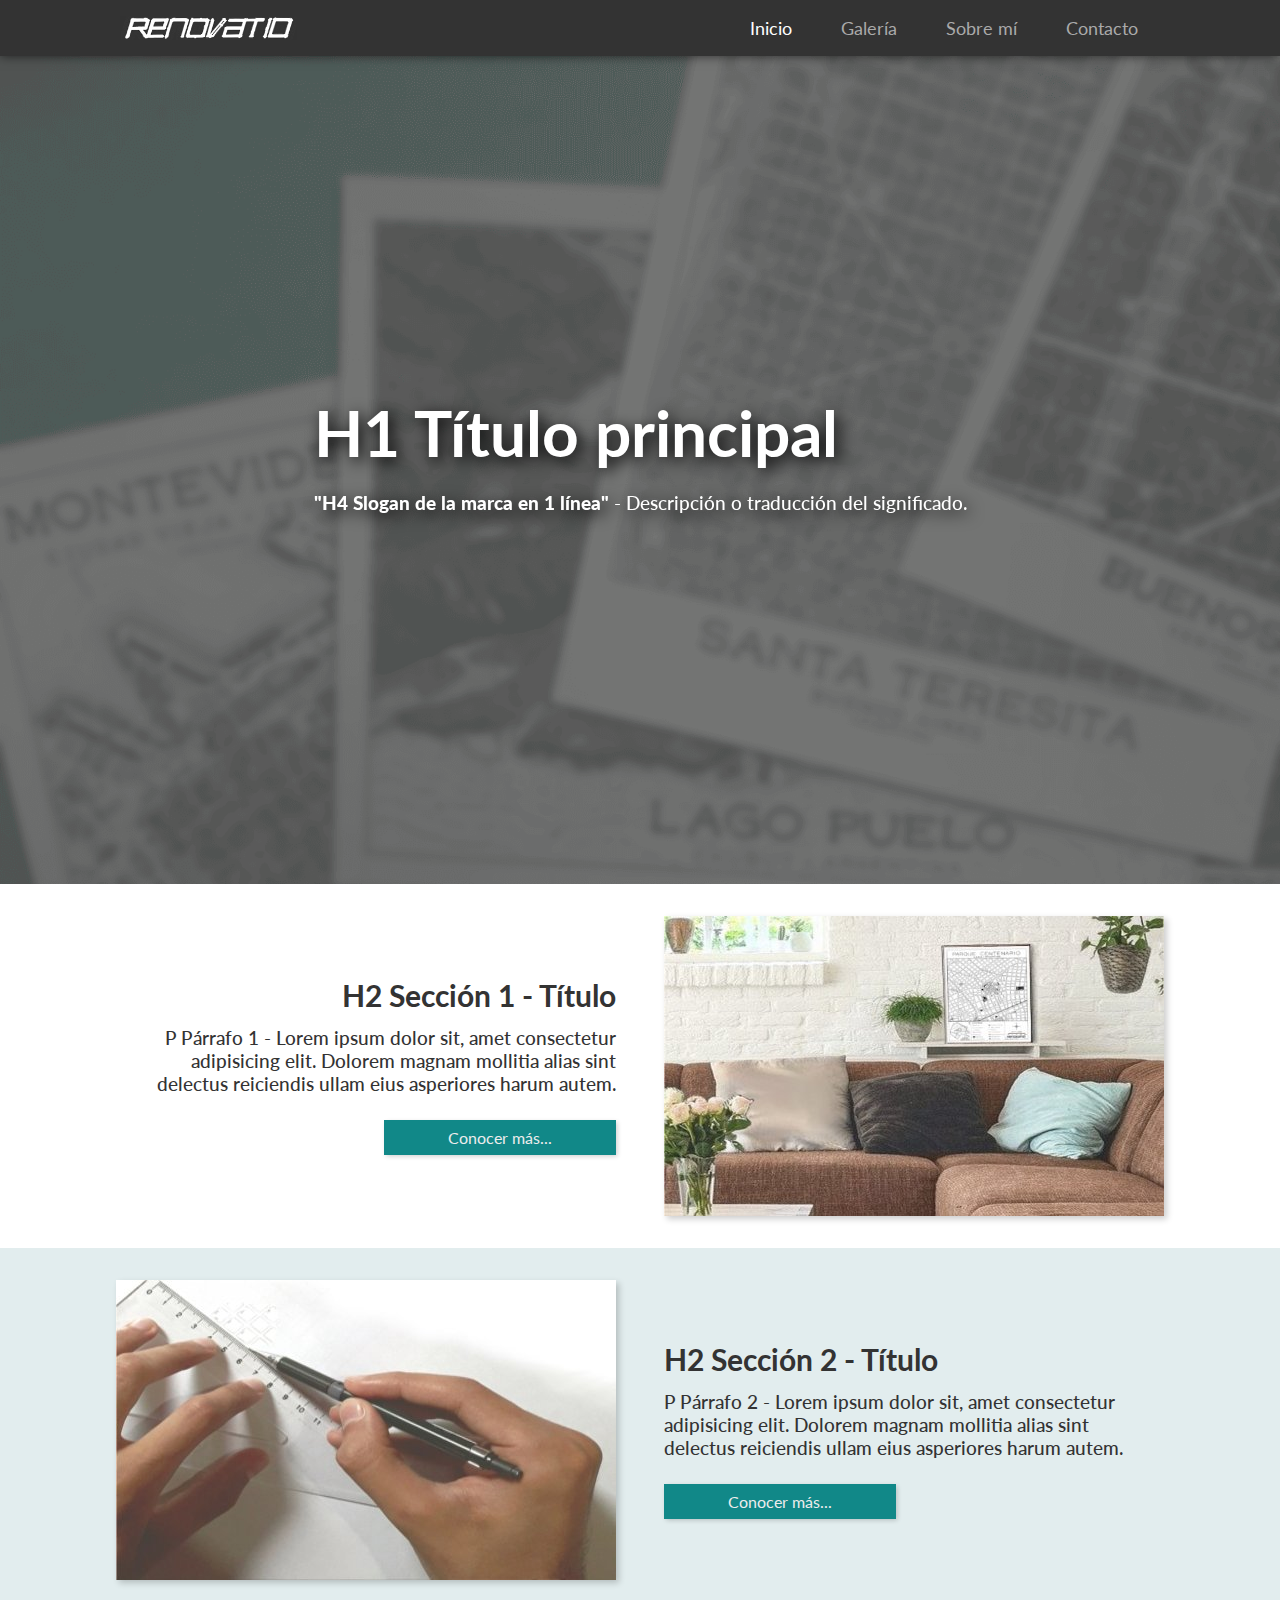
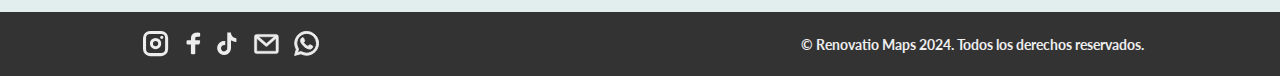
==== index.html @ f1ac5a7f "Primer Commit RMpas." ====
<!DOCTYPE html>
<html lang="es">
<head>
	<title>Renovatio | Mapas y Planos</title>
	<meta charset="UTF-8">
    <meta name="viewport" cent="width=device-width, initial-scale=1.0">
	<meta name="robots" cent="index">
	<meta name="robots" cent="follow">
	<link rel="canonical" href="https://www.renovatiomaps.com/">
	<link rel="preconnect" href="https://fonts.googleapis.com">
	<link rel="preconnect" href="https://fonts.gstatic.com" crossorigin>
	<link rel="icon" type="image/png" href="media/r_favicon.png">
	<link href="https://fonts.googleapis.com/css2?family=Lato:ital,wght@0,100;0,300;0,400;0,700;0,900;1,100;1,300;1,400;1,700;1,900&display=swap" rel="stylesheet">
	<!--<link href="https://fonts.googleapis.com/css2?family=Montserrat:ital,wght@0,100..900;1,100..900&display=swap" rel="stylesheet">--><!--Para la fuente Montserrat usada en el sitio web-->
	<link rel="stylesheet" type="text/css" href="styles.css">
	<!-- <link rel="stylesheet" type="text/css" href="borders.css"> -->
</head>
<body>
	<nav id="navbar">
		<div class="navbar__container max-w-all">
			<div class="navbar-container__logo">
				<a href="index.html">
					<img class="logo" src="media/r_logo_transp.png">
				</a>
			</div>
			<div class="navbar-container__main-menu">
				<ul class="main-menu">
					<li class="main-menu__item">
						<a class="item__link current-page" href="index.html" >Inicio</a>
					</li>
					<li class="main-menu__item">
						<a class="item__link" href="r_gallery.html">Galería</a>
					</li>
					<li class="main-menu__item">
						<a class="item__link" href="r_about.html">Sobre mí</a>
					</li>
					<li class="main-menu__item">
						<a class="item__link" href="r_contact.html">Contacto</a>
					</li>
				</ul>
			</div>
		</div>
	</nav>
    <header id="header">
        <!-- <div class="header__overlay"></div> -->
        <div class="header__container">
			<div class="header-container__title">
				<h1>H1 Título principal</h1>
			</div>
			<div class="header-container__description">
				<h4 class="h4-text">
					<span class="bold">"H4 Slogan de la marca en 1 línea"</span> - Descripción o traducción del significado.
				</h4>
			</div>
        </div>
    </header>
	<main id="main">
		<div class="main__container">
			<section class="main-container__section">
				<div class="section__content text-right">
					<h2 class="content__title h2-text">H2 Sección 1 - Título</h2>
					<p class="content__text h4-text">
						P Párrafo 1 - Lorem ipsum dolor sit, amet consectetur adipisicing elit. Dolorem magnam mollitia alias sint delectus reiciendis ullam eius asperiores harum autem.
					</p>
					<a class="content__button h5-text" href="r_gallery.html">Conocer más...</a>
				</div>
				<div class="section__img">
					<img src="media/section2.jpg">
				</div>
			</section>
			<section class="main-container__section bg-light">
				<div class="section__img">
					<img src="media/hechos_a_mano.jpg">
				</div>
				<div class="section__content">
					<h2 class="content__title h2-text">H2 Sección 2 - Título</h2>
					<p class="content__text h4-text">
						P Párrafo 2 - Lorem ipsum dolor sit, amet consectetur adipisicing elit. Dolorem magnam mollitia alias sint delectus reiciendis ullam eius asperiores harum autem.
					</p>
					<a class="content__button h5-text" href="r_contact.html">Conocer más...</a>
				</div>
			</section>
			<!-- <section class="main-container__section bg-medium">
				<div class="section__carrousel">
					<img src="media/r_background_sq.png">
				</div>
				<div class="section__content pd-left">
					<h2 class="content__title h2-text">H2 Sección 2 - Título</h2>
					<p class="content__text h4-text">
						P Párrafo 2 - Lorem ipsum dolor sit, amet consectetur adipisicing elit. Dolorem magnam mollitia alias sint delectus reiciendis ullam eius asperiores harum autem.
					</p>
					<a class="content__button h5-text" href="r_about.html">Conocer más...</a>
				</div>
			</section> -->
		</div>
	</main>
	<footer id="footer">
		<div class="footer__container max-w-all">
			<!-- <div class="footer-container__media-title">
				<h5 class="h5-text">Contacto y Redes sociales</h5>
			</div> -->
			<div class="footer-container__media-icons">
				<a class="media-icon icon-ig" href="https://instagram.com/renovatio.maps/" target="_blank">
					<svg xmlns="http://www.w3.org/2000/svg" width="1.9rem" height="1.9rem"
						viewBox="0 0 22 22" stroke-width="2.2" stroke="currentColor" fill="none"
						stroke-linecap="round" stroke-linejoin="round">
						<path stroke="none" d="M0 0h24v24H0z" fill="none" />
						<path d="M4 4m0 4a4 4 0 0 1 4 -4h8a4 4 0 0 1 4 4v8a4 4 0 0 1 -4 4h-8a4 4 0 0 1 -4 -4z" />
						<path d="M12 12m-3 0a3 3 0 1 0 6 0a3 3 0 1 0 -6 0" />
						<path d="M16.5 7.5l0 .01" />
					</svg>
				</a>
				<a class="media-icon icon-fb" href="https://facebook.com/renovatio.maps/" target="_blank">
					<svg xmlns="http://www.w3.org/2000/svg" width="1.5rem" height="1.8rem"
						viewBox="0 0 22 22" stroke-width="2" stroke="currentColor" fill="currentColor"
						stroke-linecap="round" stroke-linejoin="round">
						<path stroke="none" fill="none" />
						<path d="M13 9h4.5l-.5 2h-4v9h-2v-9H7V9h4V7.128c0-1.783.186-2.43.534-3.082a3.64 3.64 0 0 1 1.512-1.512C13.698 2.186 14.345 2 16.128 2q.784 0 1.372.15V4h-1.372c-1.324 0-1.727.078-2.139.298a1.63 1.63 0 0 0-.691.692c-.22.411-.298.814-.298 2.138z"/>
					</svg>
				</a>
				<a class="media-icon icon-tk" href="https://tiktok.com/renovatio.maps/" target="_blank">
					<svg xmlns="http://www.w3.org/2000/svg" width="1.7rem" height="1.7rem"
                        viewBox="0 0 17 17" stroke-width="2.2" stroke="currentColor" fill="none"
                        stroke-linecap="round" stroke-linejoin="round">
                        <path stroke="none" d="M0 0h24v24H0z" fill="none" />
                        <path stroke-width="0" fill="currentColor" d="M8.3 1.01c.75-.01 1.5 0 2.25-.01c.05.89.36 1.8 1.01 2.43c.64.65 1.55.94 2.44 1.04v2.35c-.83-.03-1.66-.2-2.42-.56c-.33-.15-.63-.34-.93-.54c0 1.7 0 3.41-.01 5.1c-.04.82-.31 1.63-.78 2.3c-.75 1.12-2.06 1.85-3.4 1.87c-.82.05-1.65-.18-2.35-.6c-1.16-.69-1.98-1.97-2.1-3.33q-.03-.435 0-.87c.1-1.11.65-2.17 1.49-2.89c.95-.84 2.29-1.24 3.54-1c.01.86-.02 1.73-.02 2.59c-.57-.19-1.24-.13-1.74.22c-.37.24-.64.6-.79 1.02c-.12.3-.09.62-.08.94c.14.96 1.05 1.76 2.01 1.67c.64 0 1.26-.39 1.59-.94c.11-.19.23-.39.24-.62c.06-1.04.03-2.08.04-3.13c0-2.35 0-4.7.01-7.04"/>
                    </svg>
				</a>
				<a class="media-icon icon-em" href="https://mail.google.com/mail/u/0/?tab=rm&ogbl#inbox?compose=new mailto:renovatiomaps@gmail.com" target="_blank">
					<svg xmlns="http://www.w3.org/2000/svg" width="1.8rem" height="1.8rem"
						viewBox="0 -0.5 24 24" stroke-width="0.4" stroke="currentColor" fill="none">
						<path fill="currentColor" d="M2 6a2 2 0 0 1 2-2h16a2 2 0 0 1 2 2v12a2 2 0 0 1-2 2H4a2 2 0 0 1-2-2zm3.519 0L12 11.671L18.481 6zM20 7.329l-7.341 6.424a1 1 0 0 1-1.318 0L4 7.329V18h16z"/>
					</svg>
				</a>
				<a class="media-icon icon-wa" href="https://wa.me/5491161246840" target="_blank">
					<svg xmlns="http://www.w3.org/2000/svg" width="1.8rem" height="1.8rem"
						viewBox="-1 0 24 24" stroke-width="0.8" stroke="currentColor" fill="none">
						<path fill="currentColor" d="M12.04 2c-5.46 0-9.91 4.45-9.91 9.91c0 1.75.46 3.45 1.32 4.95L2.05 22l5.25-1.38c1.45.79 3.08 1.21 4.74 1.21c5.46 0 9.91-4.45 9.91-9.91c0-2.65-1.03-5.14-2.9-7.01A9.82 9.82 0 0 0 12.04 2m.01 1.67c2.2 0 4.26.86 5.82 2.42a8.23 8.23 0 0 1 2.41 5.83c0 4.54-3.7 8.23-8.24 8.23c-1.48 0-2.93-.39-4.19-1.15l-.3-.17l-3.12.82l.83-3.04l-.2-.32a8.2 8.2 0 0 1-1.26-4.38c.01-4.54 3.7-8.24 8.25-8.24M8.53 7.33c-.16 0-.43.06-.66.31c-.22.25-.87.86-.87 2.07c0 1.22.89 2.39 1 2.56c.14.17 1.76 2.67 4.25 3.73c.59.27 1.05.42 1.41.53c.59.19 1.13.16 1.56.1c.48-.07 1.46-.6 1.67-1.18s.21-1.07.15-1.18c-.07-.1-.23-.16-.48-.27c-.25-.14-1.47-.74-1.69-.82c-.23-.08-.37-.12-.56.12c-.16.25-.64.81-.78.97c-.15.17-.29.19-.53.07c-.26-.13-1.06-.39-2-1.23c-.74-.66-1.23-1.47-1.38-1.72c-.12-.24-.01-.39.11-.5c.11-.11.27-.29.37-.44c.13-.14.17-.25.25-.41c.08-.17.04-.31-.02-.43c-.06-.11-.56-1.35-.77-1.84c-.2-.48-.4-.42-.56-.43c-.14 0-.3-.01-.47-.01"/>
					</svg>
				</a>
			</div>
			<div class="footer-container__copyright text-right">
				<h6 class="h6-text">© Renovatio Maps 2024. Todos los derechos reservados.</h6>
			</div>
		</div>
	</footer>
	<script src="main.js"></script>
</body>
</html>
---- styles.css ----
/* GLOBAL SETTINGS */
* {
	box-sizing: border-box;
	margin: 0;
	padding: 0;
}
*::selection {
	background-color: var(--dark-color);
	color: var(--light-color);
}
body {
	font-family: 'Lato', 'Montserrat', sans-serif;
	font-size: .9rem; /* 14px, 0.9rem */
	color: var(--dark-color); /* Letras no tan negras. */
	scroll-behavior: smooth;
}

/* Colors */
:root {
	--main-color: #188; /* #188 verde petróleo intenso. #d73 naranja intenso. */ 
	--white: #fff; 
	--bg-light-color: #e2edee; /* #d0dbdd verde petróleo súper claro casi blanco / #d3dddf casi casi blanco. / #f3cfb6 naranjita pastel, casi blanco. */
	--light-color: #ededed; /* #d0dbdd verde petróleo súper claro casi blanco / #d3dddf casi casi blanco. / #f3cfb6 naranjita pastel, casi blanco. */
	--grey: #aaa;
	--dark-color: #333; /* Casi negro. */
}

/* Viewport content sizing */
.max-w-all {
	max-width: 75rem; /* 1200px, 75rem */
	margin: 0 auto 0 auto;
}

/* Titles */
h1 {
	font-size: 4rem; /* 64px, 4rem */
	text-wrap: balance;
}
.h2-text { /* En general para H2. */
	font-size: 3rem; /* 48px, 3rem */
}
.h3-text { /* En general para H3. */
	font-size: 1.3rem; /* 20px, 1.2rem */
	font-weight: 500;
	line-height: 1.4;
}
.h4-text { /* En general para H4. */
	font-size: 1.2rem; /* 16px, 1rem */
	font-weight: 500;
	/*line-height: 1.7;
    text-wrap: pretty;*/
}
.h5-text { /* En general para H5, slogan del Header. */
	font-size: 1rem; /* 18px, 1.1rem */
}
.h6-text { /* En general para H6. */
	font-size: .9rem; /* 12px, 0.75rem */
}
.bold {
	font-weight: 900;
}
.text-right {
	text-align: right;
}

/* /GLOBAL SETTINGS */
/* -----------------MEDIA QUERY DESKTOP--------------- */
@media screen and (min-width: 768px) { /* Hasta 576px Móviles, hasta 768px Tabletas, hasta 992px para Portátiles, hasta 1200px Escritorio, + ExtraWide. */
	/* GLOBAL SETTINGS Desktop */

	.max-w-all {
		max-width: 75rem; /* 1200px, 75rem */
		margin: 0 auto 0 auto;
	}

	/* /GLOBAL SETTINGS Desktop */
	/* NAV Desktop -- Barra de navegación (por fuera del Header) */

	#navbar {
		background-color: var(--dark-color);
		position: relative;
		top: 0;
		box-shadow: 0 0 .65rem #0009; /* ejeX ejeY radius color; 10px, 0.625rem */
		z-index: 90;
	}
	/*.navbar-sticky {
		background-color: var(--main-color);
		position: sticky;
		top: 150px;
		max-height: 4rem; /* 80px, 5rem. */
		/*box-shadow: 0 0 .65rem #0009; /* ejeX ejeY radius color; 10px, 0.625rem */
		/*z-index: 100;*/
	/*}*/
	.navbar__container {
		display: flex;
		flex-wrap: wrap;
		align-items: center;
	}
	.navbar-container__logo {
		flex-grow: 1; /* Para que crezca 1 de 3 partes dentro del ".navbar__container" (las otras 2 de 3 están en el ".cont__ul"). */
		padding-left: 5rem; /* 80px, 5rem. */
	}
	.logo {
		display: flex;
		align-items: center;
		max-height: 1.5rem; /* 24px, 1.5rem. Altura del logo. */
		max-width: 12rem; /* 192px, 12rem. Ancho del logo. */
		transition: .1s; /* El tipo de efecto está en "logo:hover"" */
	}
	.logo:hover {
		scale: 1.05; /* El tiempo de transición esta en el elemento base: ".logo". */
		/*height: 1rem; /* 32px. */
	}
	.navbar-container__main-menu {
		flex-grow: 2; /* Para que crezca 2 de 3 partes dentro del ".navbar__container" (la otra 1 de 3 está en el ".container__logo"). */
		padding: .6rem 5rem .6rem 0; /* 10px 48px 10px 0, 0.6rem 3rem 0.6rem 0. Para alejar desde el borde izq del ".navbar__container". */
	}
	.main-menu {
		list-style: none; /* Quita los puntitos de las viñetas a la "ul". */
		text-align: right; /* Para que toda la "ul" se alinie a la derecha. */
	}
	.main-menu__item {
		display: inline-block; /* Para que cada "li", que por defecto se coloca debajo del otro, se coloque en línea al lado del otro. */
	}
	.item__link {
		display: inline-block;
		text-decoration: none;
		color: var(--grey);
		font-size: 1.1rem; /* 17px, 1.05rem */
		padding: .5rem 1.4rem; /* 11px, 22px */
		/*border-radius: .3rem; /* 5px, 0.3rem */
		transition: background-color .2s, border-radius .2s; /* Seteo de transición en el elemento base, para estas propiedades en el :hover. */
	}
	.item__link:hover {
		display: inline-block;
		text-decoration: none;
		background-color: var(--main-color); /* #1f9292 más claro cuando se pasa el cursor: #df8249 Naranja intenso, #1f9292 verde petróleo. (Se ha seteado una transición en el elemento base). */
		color: var(--white);
		/*padding: .5rem 1.4rem; /* 
		/*border-radius: .3rem; /* 5px, 0.3rem. (Se ha seteado una transición en el elemento base).*/
	}
	/*.dropdown-menu {
		display: none;
	}*/

	/* /NAV Desktop -- Barra de navegación (por fuera del Header) */
	/*-------------------------------------------------------------------*/
	/* HEADER Desktop -- Encabezado de la página de inicio del sitio */

	#header {
		display: flex;
        min-height: 92dvh;
		background-image: url("media/r_background4_osc.png");
		/*background-image: url("media/hechos_a_mano_osc.jpg");*/
		/*background-image: url("media/r_background.png");*/
		background-size: cover;
		/*background-position-y: -120px; /* Lo desplaza y deja un espacio en blanco. No sirve. */
		background-repeat: no-repeat;
		/* Background sintaxis: [image] [position] / [size] [repeat] [attachment] [origin] [clip] [color]; */
		color: var(--white);
	}
    /*.header__overlay {
		position: absolute;
        min-height: 90dvh;
        width: 100%;
		/*backdrop-filter: sepia();*/
		/*background-color: var(--bg-light-color);
		/*filter: blur(2px) opacity(.5);*/
		/*z-index: 1;
		/*filter: opacity(.4);*/
    /*}*/
    .header__container {
		position: relative;
		margin: auto;
		top: -1rem; /* -50px, -3.125rem */
		max-width: 45rem; /* 700px, 43.75rem */
		z-index: 100;
	}
	.header-container__title {
		filter: drop-shadow(.3rem .3rem .5rem #000f); /* X, Y, radius, color. 0.188rem 0.188rem 0.938rem. */
	}
	.header-container__description {
		filter: drop-shadow(.3rem .3rem .5rem #000f); /* X, Y, radius, color. 0.188rem 0.188rem 0.938rem. */
		padding-top: 1.25rem; /* 20px, 1.25rem. */
    }

	/* /HEADER Desktop -- Encabezado de la página de inicio del sitio */
    /*-------------------------------------------------------------------*/
	/* MAIN Desktop -- Sección principal que describe características. */

	
	/*#main {
		min-height: 100dvh;
	}*/
	.main__container {
		/*display: flex;
		flex-wrap: wrap;
		align-items: center;
		justify-content: center;*/
		margin: auto; /* Propiedad seteada en el contenedor (de los contenidos) para centrar los "flex-item" (Elementos Flex) dentro. */
	}
	.main-container__section {
		display: flex;
		flex-wrap: wrap;
		align-items: center;
		justify-content: center;
		padding: 2rem 0; /* 48px, 3rem */
		gap: 3rem; /* Para el espaciado intermedio en la línea central de la página separando "section__content" de "section__img". */
	}
	.bg-light {
		background-color: var(--bg-light-color);
	}
	.bg-medium {
		background-color: var(--main-color);
	}
	.section__content {
		word-wrap: break-word;
		text-wrap: balance;
		max-width: 31.25rem; /* 500px, 31.25rem. */
		max-height: 18.75rem; /* 300px, 18.75rem. */
	}
	.content__title {
		font-size: 1.9rem; /* 30px, 1.9rem. */
		margin: .8rem 0; /* 10px 20px, 0.625rem 1.25rem. */
		text-wrap: balance;
	}
	.content__text {
		margin-bottom: .8rem; /* 10px 20px, 0.625rem 1.25rem. */
	}
	.content__button {
		display: inline-block;
		background-color: var(--main-color);
		color: var(--light-color);
		text-decoration: none;
		text-align: center;
		margin: .8rem 0; /* 10px 20px, 0.625rem 1.25rem. */
		padding: .5rem 4rem; /* 10px 20px, 0.625rem 1.25rem. */
		font-family: inherit;
		transition: background-color .2s, border-radius .2s; /* Seteo de transición en el elemento base, para estas propiedades en el :hover. */
		box-shadow: .1rem .1rem .3rem #0003; /* ejeX ejeY radius color; 10px, 0.625rem */
	}
	.content__button:hover {
		background-color: #3aa;
		color: var(--white);
	}
	.section__img {
		max-width: 31.25rem; /* 500px, 31.25rem. */
		max-height: 18.75rem; /* 300px, 18.75rem. */
		transition: .3s; /* El tipo de efecto está en "logo:hover"" */
		box-shadow: .2rem .2rem .4rem #0003; /* ejeX ejeY radius color; 10px, 0.625rem */
	}
	.section__img:hover {
		scale: 1.01; /* El tiempo de transición esta en el elemento base: ".logo". */
		/*height: 1rem; /* 32px. */
	}
	/*.section__carrousel {
		max-width: 700px; /* 500px, 31.25rem. */
		/*max-height: 700px; /* 300px, 18.75rem. */
		/*transition: .3s; /* El tipo de efecto está en "logo:hover"" */
		/*box-shadow: .2rem .2rem .4rem #0003; /* ejeX ejeY radius color; 10px, 0.625rem */
	/*} */
		
	/* /MAIN Desktop -- Encabezado de la página de inicio del sitio */
    /*-------------------------------------------------------------------*/
	/* FOOTER Desktop -- Pie de página, el mismo para todas. */

	#footer {
		background-color: var(--dark-color);
		color: var(--light-color);
	}
	/*.footer-container__r-logo-sq {
		width: 100px;
		height: 100px;
	}*/
	.r-logo-sq {
		margin: 2rem 0 2rem 6rem;
		width: 200px;
		height: 200px;
	}
	/* Con título "Contacto y redes sociales a la izq" */
	/* .footer__container {
		display: flex;
		flex-wrap: wrap;
		align-items: center;
		min-height: 4rem;
	}
	.footer-container__media-title {
		margin-left: 6rem;
		flex-grow: 1;
	}
	.footer-container__media-icons {
		display: inline-block;
	}
	.footer-container__copyright {
		margin-right: 6rem;
		flex-grow: 8;
	} */
	.footer__container {
		display: flex;
		flex-wrap: wrap;
		align-items: center;
		min-height: 4rem;
		justify-content: space-between;
	}
	.footer-container__media-icons {
		display: inline-block;
		margin-left: 6rem;
	}
	.footer-container__copyright {
		margin-right: 6rem;
	}
	.media-icon {
		color: var(--light-color);
		text-decoration: none;
		padding: 0 .2rem;
		transition: color .15s;
	}
	.icon-ig:hover {
		color: #e5f;
	}
	.icon-fb:hover {
		color: #47f;
	}
	.icon-tk:hover {
		color: #999;
	}
	.icon-em:hover {
		color: #f44;
	}
	.icon-wa:hover {
		color: #0c0;
	}
	.current-page {
		color: var(--white);
	}

	/* /FOOTER Desktop -- Pie de página, el mismo para todas. */
    /*-------------------------------------------------------------------*/
}

/* ---------------/ MEDIA QUERY DESKTOP--------------- */

/* ================== / HOME PAGE ===================== */
/* ______________________________________________________ */
/* =================== GALLERY ===================== */



/* ================== / GALLERY ===================== */
---- borders.css ----
/* ** SOLO AGREGA BORDES MARCADORES PARA VER LO QUE OCUPA CADA ELEMENTO ** */

/* GLOBAL SETTINGS */

.max-w-all {
	outline: 2px solid #f00;
}

/* /GLOBAL SETTINGS */
/* -----------------MEDIA QUERY DESKTOP--------------- */
@media screen and (min-width: 768px) { /* Hasta 576px Móviles, hasta 768px Tabletas, hasta 992px para Portátiles, hasta 1200px Escritorio, + ExtraWide. */
	/* GLOBAL SETTINGS Desktop */

	.max-w-all {
		outline: 2px dashed #f00;
	}

	/* /GLOBAL SETTINGS Desktop */
	/* NAV Desktop -- Barra de navegación (por fuera del Header) */


	#navbar {
		outline: 2px solid #d73;
	}
	.navbar__container {
		outline: 2px solid #09c; /* Usa el borde del ".max-width-all". Si esto se activa lo sobreescribe y activa éste. */
	}
	.navbar-container__logo {
		outline: 2px solid #0f0;
	}
	.logo { 
		outline: 2px solid #ddf;
	}
	.navbar-container__main-menu {
		outline: 2px solid #ff0;
	}
	.main-menu {
		outline: 2px solid #00f;
	}
	.main-menu__item {
		outline: 2px solid #f00;
	}
	.item__link {
		outline: 2px solid #0f0;
	}


	/* /NAV Desktop -- Barra de navegación (por fuera del Header) */
	/*-------------------------------------------------------------------*/
	/* HEADER Desktop -- Encabezado de la página de inicio del sitio */

	
	#header {
		outline: 2px solid #0f0;
	}
    .header__container {
		outline: 2px solid #ff0;
	}
    .header-container__title {
		outline: 2px solid #00f;
	}
    .header-container__description {
		outline: 2px solid #f00;
	}


	/* /HEADER Desktop -- Encabezado de la página de inicio del sitio */
    /*-------------------------------------------------------------------*/
	/* MAIN Desktop -- Sección principal que describe características. */

	
	#main {
		border: 2px solid #f0f;
	}
	/*.main__container {
		outline: 2px dashed #900;
	}*/
	.main-container__section {
		outline: 2px dotted #0c2;
	}
	.section__content {
		outline: 2px solid #f00;
	}
	.content__title {
		outline: 2px solid #fb0;
	}
	.content__text {
		outline: 2px solid #0cd;
	}
	.content__button {
		outline: 2px solid #f0f;
	}
	.section__img {
		outline: 2px solid #00f;
	}

	/* /MAIN Desktop -- Encabezado de la página de inicio del sitio */
    /*-------------------------------------------------------------------*/
	/* FOOTER Desktop -- Pie de página, el mismo para todas. */

	.footer__container {
		outline: 2px solid #0c0;
	}
	.footer-container__r-logo-sq {
		outline: 2px solid #f00;
	}
	.footer-container__media-title {
		outline: 2px solid #f00;
	}
	.footer-container__media-icons {
		outline: 2px solid #ff0;
	}
	.footer-container__copyright {
		outline: 2px solid #07f;
	}
	.r-logo-sq {
		outline: 2px solid #0ff;
	}
	.media-icon {
		outline: 2px dashed #0ff;
	}
	.footer-container__main-menu {
		outline: 2px solid #ff0;
	}
	.footer-menu {
		outline: 2px solid #00f;
	}
	.footer-menu__item {
		outline: 2px solid #f00;
	}
	.footer-item__link {
		outline: 2px solid #0f0;
	}

	/* /FOOTER Desktop -- Pie de página, el mismo para todas. */
    /*-------------------------------------------------------------------*/
}

/* ---------------/ MEDIA QUERY DESKTOP--------------- */

/* ================== / HOME PAGE ===================== */
/* ______________________________________________________ */
/* =================== GALLERY ===================== */



/* ================== / GALLERY ===================== */
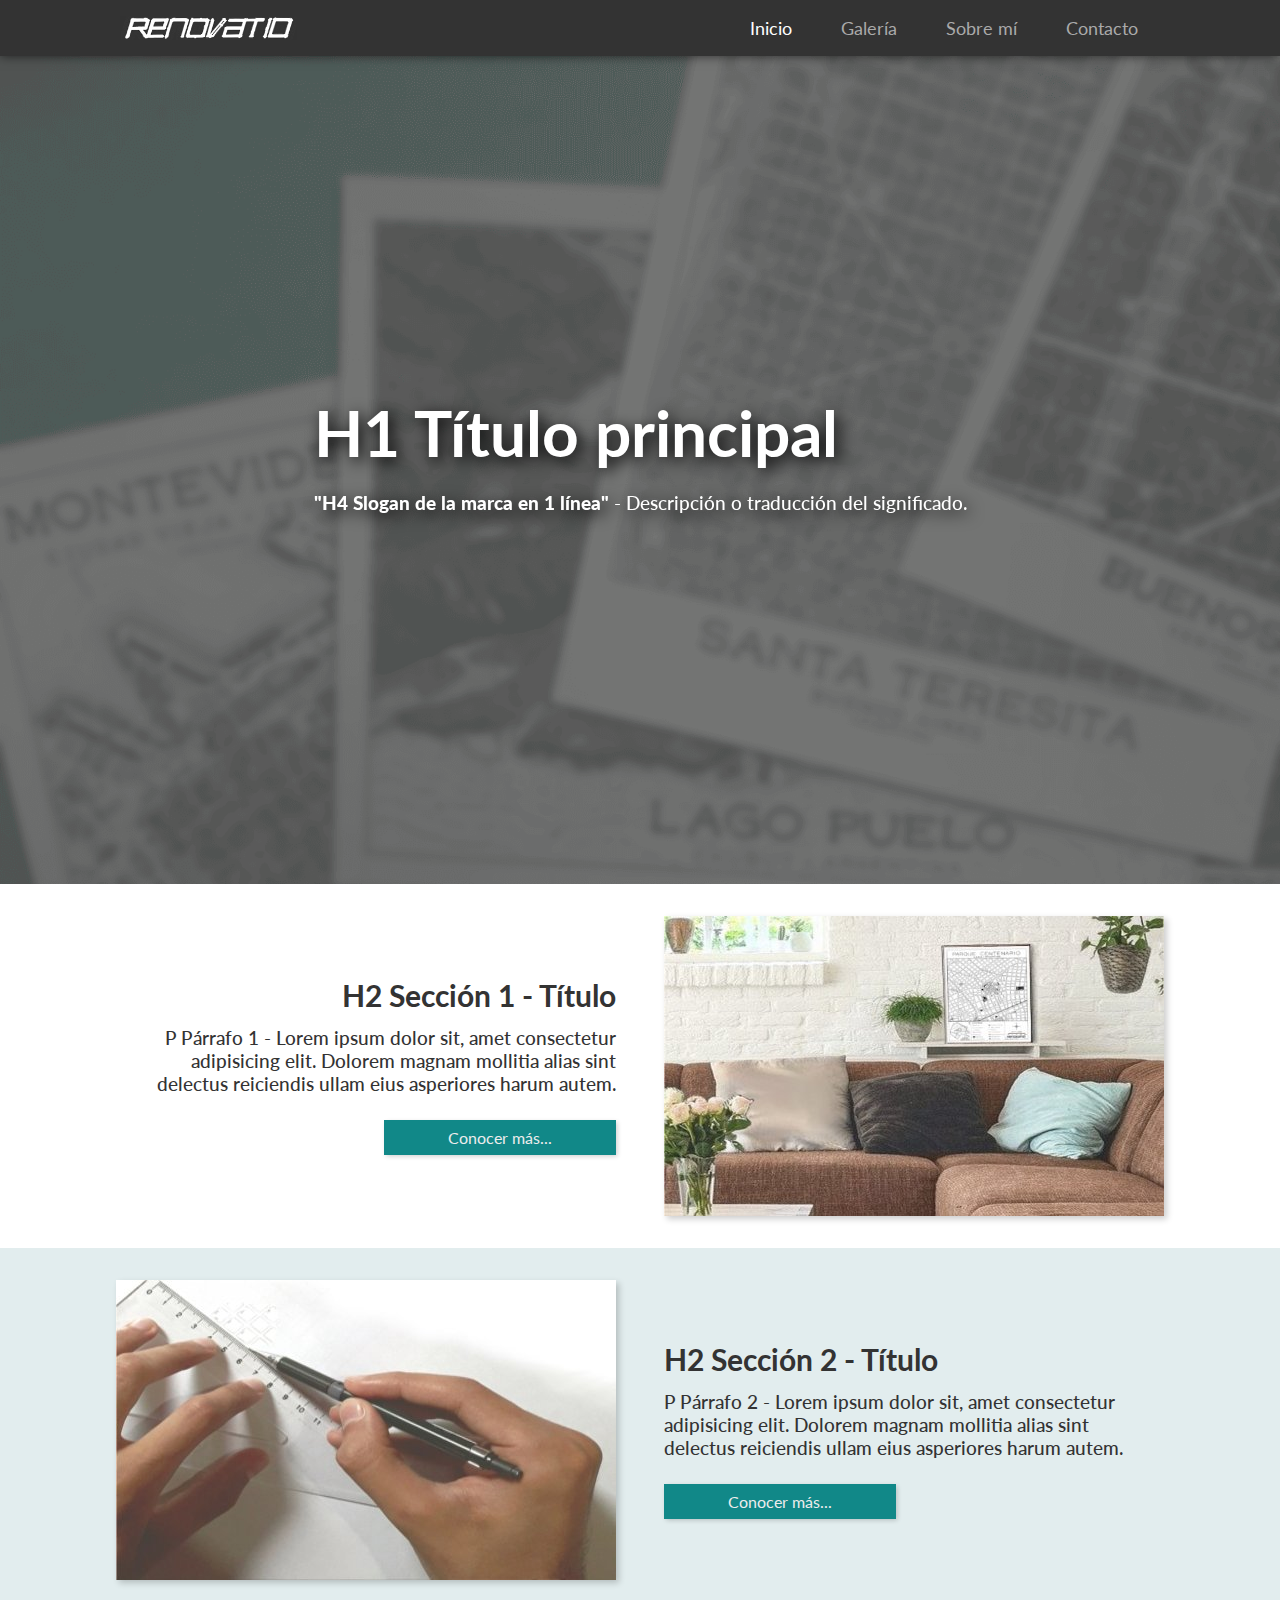
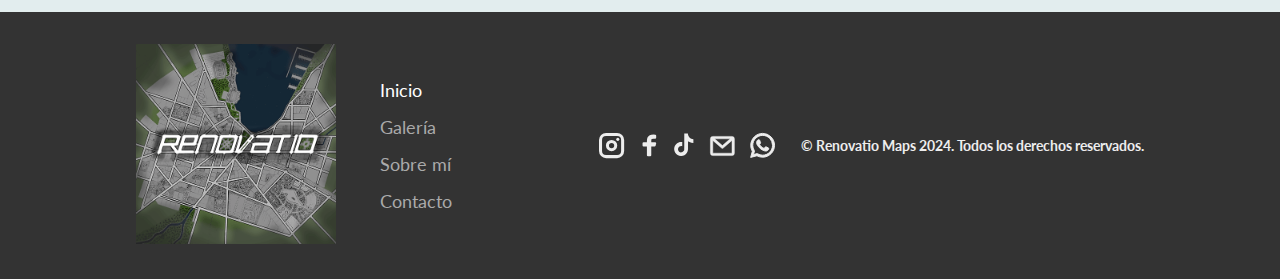
==== commit 2db337ef: "Segundo Commit RMaps. Con logo SQ y menú de pie de página." ====
--- a/index.html
+++ b/index.html
@@ -96,9 +96,28 @@
 	</main>
 	<footer id="footer">
 		<div class="footer__container max-w-all">
+			<div class="footer-container__r-logo-sq">
+				<img class="r-logo-sq" src="media/r_background_sq.png">
+			</div>
 			<!-- <div class="footer-container__media-title">
 				<h5 class="h5-text">Contacto y Redes sociales</h5>
 			</div> -->
+			<div class="footer-container__footer-menu">
+				<ul class="footer-menu">
+					<li class="footer-menu__item">
+						<a class="footer-item__link current-page" href="index.html" >Inicio</a>
+					</li>
+					<li class="footer-menu__item">
+						<a class="footer-item__link" href="r_gallery.html">Galería</a>
+					</li>
+					<li class="footer-menu__item">
+						<a class="footer-item__link" href="r_about.html">Sobre mí</a>
+					</li>
+					<li class="footer-menu__item">
+						<a class="footer-item__link" href="r_contact.html">Contacto</a>
+					</li>
+				</ul>
+			</div>
 			<div class="footer-container__media-icons">
 				<a class="media-icon icon-ig" href="https://instagram.com/renovatio.maps/" target="_blank">
 					<svg xmlns="http://www.w3.org/2000/svg" width="1.9rem" height="1.9rem"
--- a/styles.css
+++ b/styles.css
@@ -309,6 +309,26 @@
 	.footer-container__copyright {
 		margin-right: 6rem;
 	}
+	.footer-container__main-menu {
+		padding: .6rem 5rem .6rem 0;
+	}
+	.footer-menu {
+		list-style: none;
+	}
+	/*.footer-menu__item {
+		display: block;
+	}*/
+	.footer-item__link {
+		display: block;
+		text-decoration: none;
+		color: var(--grey);
+		font-size: 1.1rem;
+		padding: .5rem 1.4rem;
+	}
+	.footer-item__link:hover {
+		text-decoration: underline;
+		color: var(--white);
+	}
 	.media-icon {
 		color: var(--light-color);
 		text-decoration: none;
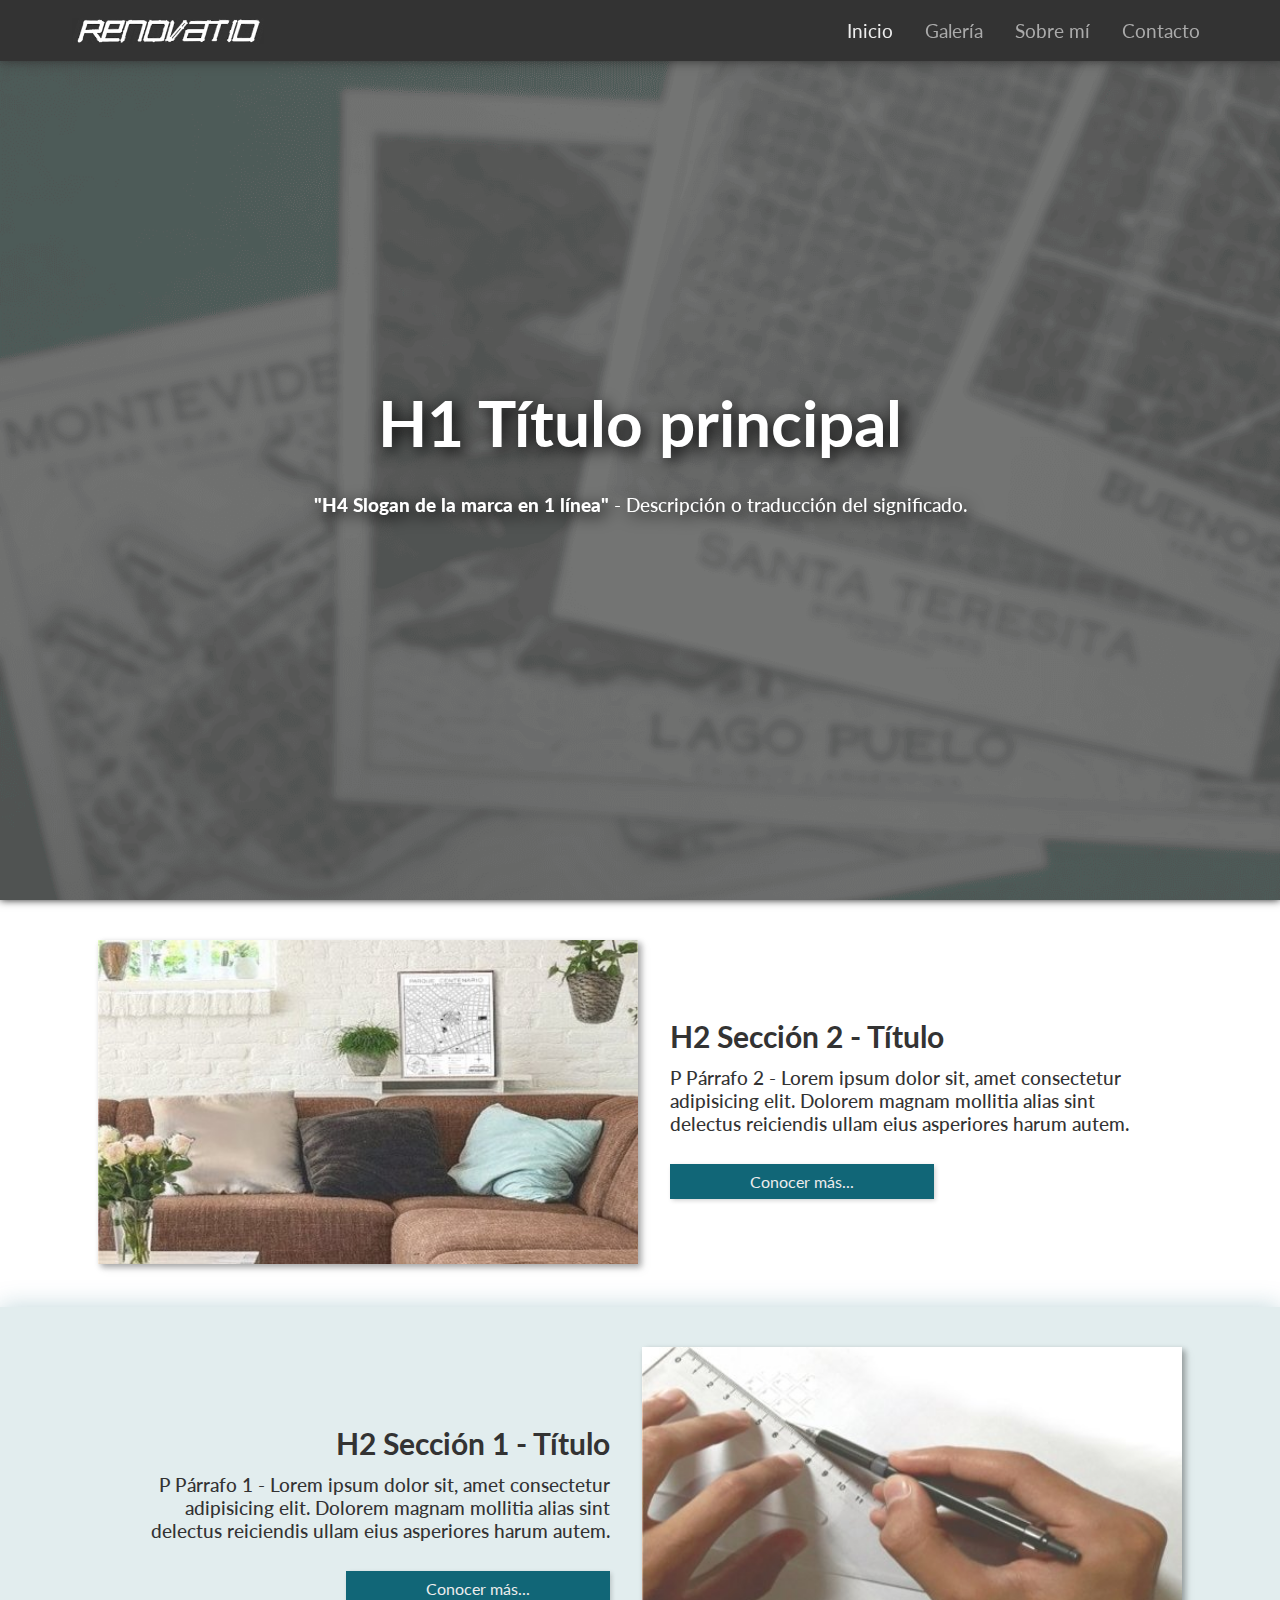
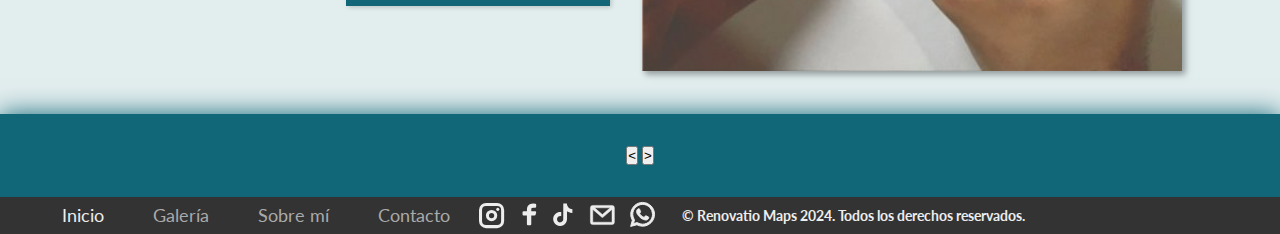
==== commit 5c427dcf: "Nueva versión de mi página de Renovatio Maps" ====
--- a/index.html
+++ b/index.html
@@ -16,150 +16,175 @@
 	<!-- <link rel="stylesheet" type="text/css" href="borders.css"> -->
 </head>
 <body>
-	<nav id="navbar">
-		<div class="navbar__container max-w-all">
-			<div class="navbar-container__logo">
+	<nav id="navbar" class="navbar">
+		<div class="navbar-wrapper max-w-all">
+			<div class="navbar__logo">
 				<a href="index.html">
 					<img class="logo" src="media/r_logo_transp.png">
 				</a>
 			</div>
-			<div class="navbar-container__main-menu">
-				<ul class="main-menu">
-					<li class="main-menu__item">
-						<a class="item__link current-page" href="index.html" >Inicio</a>
+			<button class="navbar__btn-toggle-menu">
+				<div class="btn-open">&#9776;</div>
+				<div class="btn-close">X</div>
+			</button>
+			<div class="navbar__main-menu">
+				<ul class="main-menu__items">
+					<li class="item__links">
+						<a class="link current-page" href="index.html">Inicio</a>
 					</li>
-					<li class="main-menu__item">
-						<a class="item__link" href="r_gallery.html">Galería</a>
+					<li class="item__links">
+						<a class="link" href="r_gallery.html">Galería</a>
 					</li>
-					<li class="main-menu__item">
-						<a class="item__link" href="r_about.html">Sobre mí</a>
+					<li class="item__links">
+						<a class="link" href="r_about.html">Sobre mí</a>
 					</li>
-					<li class="main-menu__item">
-						<a class="item__link" href="r_contact.html">Contacto</a>
+					<li class="item__links">
+						<a class="link" href="r_contact.html">Contacto</a>
 					</li>
 				</ul>
 			</div>
 		</div>
-	</nav>
-    <header id="header">
-        <!-- <div class="header__overlay"></div> -->
-        <div class="header__container">
+    </nav>
+    <header id="header" class="header">
+        <div class="header__container max-w-all">
 			<div class="header-container__title">
 				<h1>H1 Título principal</h1>
 			</div>
 			<div class="header-container__description">
 				<h4 class="h4-text">
-					<span class="bold">"H4 Slogan de la marca en 1 línea"</span> - Descripción o traducción del significado.
+					<span class="bold">"H4 Slogan de la marca en 1 línea"</span>
+					<span>- Descripción o traducción del significado.</span>
 				</h4>
 			</div>
         </div>
     </header>
-	<main id="main">
+	<main id="main" class="main">
 		<div class="main__container">
-			<section class="main-container__section">
-				<div class="section__content text-right">
-					<h2 class="content__title h2-text">H2 Sección 1 - Título</h2>
-					<p class="content__text h4-text">
-						P Párrafo 1 - Lorem ipsum dolor sit, amet consectetur adipisicing elit. Dolorem magnam mollitia alias sint delectus reiciendis ullam eius asperiores harum autem.
-					</p>
-					<a class="content__button h5-text" href="r_gallery.html">Conocer más...</a>
-				</div>
-				<div class="section__img">
-					<img src="media/section2.jpg">
+			<section class="main__section1">
+				<div class="main-section__container max-w-all">
+					<div class="section__img">
+						<picture>
+							<source class="img" srcset="media/img_living_sm.jpg" media="(max-width: 32rem)">
+							<img class="img" src="media/img_living_lg.jpg">
+						</picture>
+					</div>
+					<div class="section__content">
+						<h2 class="content__title h2-text">H2 Sección 2 - Título</h2> <!-- h2-text -->
+						<p class="content__text h4-text">
+							P Párrafo 2 - Lorem ipsum dolor sit, amet consectetur adipisicing elit. Dolorem magnam mollitia alias sint delectus reiciendis ullam eius asperiores harum autem.
+						</p>
+						<a class="content__button h5-text" href="r_contact.html">Conocer más...</a>
+					</div>
 				</div>
 			</section>
-			<section class="main-container__section bg-light">
-				<div class="section__img">
-					<img src="media/hechos_a_mano.jpg">
-				</div>
-				<div class="section__content">
-					<h2 class="content__title h2-text">H2 Sección 2 - Título</h2>
-					<p class="content__text h4-text">
-						P Párrafo 2 - Lorem ipsum dolor sit, amet consectetur adipisicing elit. Dolorem magnam mollitia alias sint delectus reiciendis ullam eius asperiores harum autem.
-					</p>
-					<a class="content__button h5-text" href="r_contact.html">Conocer más...</a>
+			<section class="main__section2">
+				<div class="main-section__container max-w-all">
+					<div class="section__content">
+						<h2 class="content__title h2-text">H2 Sección 1 - Título</h2>
+						<p class="content__text h4-text">
+							P Párrafo 1 - Lorem ipsum dolor sit, amet consectetur adipisicing elit. Dolorem magnam mollitia alias sint delectus reiciendis ullam eius asperiores harum autem.
+						</p>
+						<a class="content__button h5-text" href="r_gallery.html">Conocer más...</a>
+					</div>
+					<div class="section__img">
+						<picture>
+							<source class="img" srcset="media/img_drawing_sm.jpg" media="(max-width: 32rem)">
+							<img class="img" src="media/img_drawing_lg.jpg">
+						</picture>
+					</div>
 				</div>
 			</section>
-			<!-- <section class="main-container__section bg-medium">
-				<div class="section__carrousel">
-					<img src="media/r_background_sq.png">
+			<section class="main__section3">
+				<div class="main-section__container max-w-all">
+					<div class="section__carrousel">
+						<button class="carrousel__arrow-button">
+							<
+						</button>
+						<!-- <div role="group" class="carrousel__item">
+							<img class="carrousel__img" src="media/r_background_sq.png">
+						</div>
+						<div role="group" class="carrousel__item">
+							<img class="carrousel__img" src="media/r_logo_old.png">
+						</div>
+						<div role="group" class="carrousel__item">
+							<img class="carrousel__img" src="media/gall_buenos_aires.jpg">
+						</div> -->
+						<button class="carrousel__arrow-button">
+							>
+						</button>
+					</div>
 				</div>
-				<div class="section__content pd-left">
-					<h2 class="content__title h2-text">H2 Sección 2 - Título</h2>
-					<p class="content__text h4-text">
-						P Párrafo 2 - Lorem ipsum dolor sit, amet consectetur adipisicing elit. Dolorem magnam mollitia alias sint delectus reiciendis ullam eius asperiores harum autem.
-					</p>
-					<a class="content__button h5-text" href="r_about.html">Conocer más...</a>
-				</div>
-			</section> -->
+			</section>
 		</div>
 	</main>
-	<footer id="footer">
-		<div class="footer__container max-w-all">
-			<div class="footer-container__r-logo-sq">
+	<footer id="footer" class="footer">
+		<div class="footer-wrapper max-w-all">
+			<!-- <div class="footer__r-logo-sq">
 				<img class="r-logo-sq" src="media/r_background_sq.png">
-			</div>
+			</div> -->
 			<!-- <div class="footer-container__media-title">
 				<h5 class="h5-text">Contacto y Redes sociales</h5>
 			</div> -->
-			<div class="footer-container__footer-menu">
-				<ul class="footer-menu">
-					<li class="footer-menu__item">
-						<a class="footer-item__link current-page" href="index.html" >Inicio</a>
-					</li>
-					<li class="footer-menu__item">
-						<a class="footer-item__link" href="r_gallery.html">Galería</a>
-					</li>
-					<li class="footer-menu__item">
-						<a class="footer-item__link" href="r_about.html">Sobre mí</a>
-					</li>
-					<li class="footer-menu__item">
-						<a class="footer-item__link" href="r_contact.html">Contacto</a>
-					</li>
-				</ul>
-			</div>
-			<div class="footer-container__media-icons">
-				<a class="media-icon icon-ig" href="https://instagram.com/renovatio.maps/" target="_blank">
-					<svg xmlns="http://www.w3.org/2000/svg" width="1.9rem" height="1.9rem"
-						viewBox="0 0 22 22" stroke-width="2.2" stroke="currentColor" fill="none"
-						stroke-linecap="round" stroke-linejoin="round">
-						<path stroke="none" d="M0 0h24v24H0z" fill="none" />
-						<path d="M4 4m0 4a4 4 0 0 1 4 -4h8a4 4 0 0 1 4 4v8a4 4 0 0 1 -4 4h-8a4 4 0 0 1 -4 -4z" />
-						<path d="M12 12m-3 0a3 3 0 1 0 6 0a3 3 0 1 0 -6 0" />
-						<path d="M16.5 7.5l0 .01" />
-					</svg>
-				</a>
-				<a class="media-icon icon-fb" href="https://facebook.com/renovatio.maps/" target="_blank">
-					<svg xmlns="http://www.w3.org/2000/svg" width="1.5rem" height="1.8rem"
-						viewBox="0 0 22 22" stroke-width="2" stroke="currentColor" fill="currentColor"
-						stroke-linecap="round" stroke-linejoin="round">
-						<path stroke="none" fill="none" />
-						<path d="M13 9h4.5l-.5 2h-4v9h-2v-9H7V9h4V7.128c0-1.783.186-2.43.534-3.082a3.64 3.64 0 0 1 1.512-1.512C13.698 2.186 14.345 2 16.128 2q.784 0 1.372.15V4h-1.372c-1.324 0-1.727.078-2.139.298a1.63 1.63 0 0 0-.691.692c-.22.411-.298.814-.298 2.138z"/>
-					</svg>
-				</a>
-				<a class="media-icon icon-tk" href="https://tiktok.com/renovatio.maps/" target="_blank">
-					<svg xmlns="http://www.w3.org/2000/svg" width="1.7rem" height="1.7rem"
-                        viewBox="0 0 17 17" stroke-width="2.2" stroke="currentColor" fill="none"
-                        stroke-linecap="round" stroke-linejoin="round">
-                        <path stroke="none" d="M0 0h24v24H0z" fill="none" />
-                        <path stroke-width="0" fill="currentColor" d="M8.3 1.01c.75-.01 1.5 0 2.25-.01c.05.89.36 1.8 1.01 2.43c.64.65 1.55.94 2.44 1.04v2.35c-.83-.03-1.66-.2-2.42-.56c-.33-.15-.63-.34-.93-.54c0 1.7 0 3.41-.01 5.1c-.04.82-.31 1.63-.78 2.3c-.75 1.12-2.06 1.85-3.4 1.87c-.82.05-1.65-.18-2.35-.6c-1.16-.69-1.98-1.97-2.1-3.33q-.03-.435 0-.87c.1-1.11.65-2.17 1.49-2.89c.95-.84 2.29-1.24 3.54-1c.01.86-.02 1.73-.02 2.59c-.57-.19-1.24-.13-1.74.22c-.37.24-.64.6-.79 1.02c-.12.3-.09.62-.08.94c.14.96 1.05 1.76 2.01 1.67c.64 0 1.26-.39 1.59-.94c.11-.19.23-.39.24-.62c.06-1.04.03-2.08.04-3.13c0-2.35 0-4.7.01-7.04"/>
-                    </svg>
-				</a>
-				<a class="media-icon icon-em" href="https://mail.google.com/mail/u/0/?tab=rm&ogbl#inbox?compose=new mailto:renovatiomaps@gmail.com" target="_blank">
-					<svg xmlns="http://www.w3.org/2000/svg" width="1.8rem" height="1.8rem"
-						viewBox="0 -0.5 24 24" stroke-width="0.4" stroke="currentColor" fill="none">
-						<path fill="currentColor" d="M2 6a2 2 0 0 1 2-2h16a2 2 0 0 1 2 2v12a2 2 0 0 1-2 2H4a2 2 0 0 1-2-2zm3.519 0L12 11.671L18.481 6zM20 7.329l-7.341 6.424a1 1 0 0 1-1.318 0L4 7.329V18h16z"/>
-					</svg>
-				</a>
-				<a class="media-icon icon-wa" href="https://wa.me/5491161246840" target="_blank">
-					<svg xmlns="http://www.w3.org/2000/svg" width="1.8rem" height="1.8rem"
-						viewBox="-1 0 24 24" stroke-width="0.8" stroke="currentColor" fill="none">
-						<path fill="currentColor" d="M12.04 2c-5.46 0-9.91 4.45-9.91 9.91c0 1.75.46 3.45 1.32 4.95L2.05 22l5.25-1.38c1.45.79 3.08 1.21 4.74 1.21c5.46 0 9.91-4.45 9.91-9.91c0-2.65-1.03-5.14-2.9-7.01A9.82 9.82 0 0 0 12.04 2m.01 1.67c2.2 0 4.26.86 5.82 2.42a8.23 8.23 0 0 1 2.41 5.83c0 4.54-3.7 8.23-8.24 8.23c-1.48 0-2.93-.39-4.19-1.15l-.3-.17l-3.12.82l.83-3.04l-.2-.32a8.2 8.2 0 0 1-1.26-4.38c.01-4.54 3.7-8.24 8.25-8.24M8.53 7.33c-.16 0-.43.06-.66.31c-.22.25-.87.86-.87 2.07c0 1.22.89 2.39 1 2.56c.14.17 1.76 2.67 4.25 3.73c.59.27 1.05.42 1.41.53c.59.19 1.13.16 1.56.1c.48-.07 1.46-.6 1.67-1.18s.21-1.07.15-1.18c-.07-.1-.23-.16-.48-.27c-.25-.14-1.47-.74-1.69-.82c-.23-.08-.37-.12-.56.12c-.16.25-.64.81-.78.97c-.15.17-.29.19-.53.07c-.26-.13-1.06-.39-2-1.23c-.74-.66-1.23-1.47-1.38-1.72c-.12-.24-.01-.39.11-.5c.11-.11.27-.29.37-.44c.13-.14.17-.25.25-.41c.08-.17.04-.31-.02-.43c-.06-.11-.56-1.35-.77-1.84c-.2-.48-.4-.42-.56-.43c-.14 0-.3-.01-.47-.01"/>
-					</svg>
-				</a>
-			</div>
-			<div class="footer-container__copyright text-right">
-				<h6 class="h6-text">© Renovatio Maps 2024. Todos los derechos reservados.</h6>
+			<div class="footer__container">
+				<div class="footer-container__footer-menu">
+					<ul class="footer-menu">
+						<li class="footer-menu__item">
+							<a class="footer-item__link current-page" href="index.html" >Inicio</a>
+						</li>
+						<li class="footer-menu__item">
+							<a class="footer-item__link" href="r_gallery.html">Galería</a>
+						</li>
+						<li class="footer-menu__item">
+							<a class="footer-item__link" href="r_about.html">Sobre mí</a>
+						</li>
+						<li class="footer-menu__item">
+							<a class="footer-item__link" href="r_contact.html">Contacto</a>
+						</li>
+					</ul>
+				</div>
+				<div class="footer-container__media-icons">
+					<a class="media-icon icon-ig" href="https://instagram.com/renovatio.maps/" target="_blank">
+						<svg xmlns="http://www.w3.org/2000/svg" width="1.9rem" height="1.9rem"
+							viewBox="0 0 22 22" stroke-width="2.2" stroke="currentColor" fill="none"
+							stroke-linecap="round" stroke-linejoin="round">
+							<path stroke="none" d="M0 0h24v24H0z" fill="none" />
+							<path d="M4 4m0 4a4 4 0 0 1 4 -4h8a4 4 0 0 1 4 4v8a4 4 0 0 1 -4 4h-8a4 4 0 0 1 -4 -4z" />
+							<path d="M12 12m-3 0a3 3 0 1 0 6 0a3 3 0 1 0 -6 0" />
+							<path d="M16.5 7.5l0 .01" />
+						</svg>
+					</a>
+					<a class="media-icon icon-fb" href="https://facebook.com/renovatio.maps/" target="_blank">
+						<svg xmlns="http://www.w3.org/2000/svg" width="1.5rem" height="1.8rem"
+							viewBox="0 0 22 22" stroke-width="2" stroke="currentColor" fill="currentColor"
+							stroke-linecap="round" stroke-linejoin="round">
+							<path stroke="none" fill="none" />
+							<path d="M13 9h4.5l-.5 2h-4v9h-2v-9H7V9h4V7.128c0-1.783.186-2.43.534-3.082a3.64 3.64 0 0 1 1.512-1.512C13.698 2.186 14.345 2 16.128 2q.784 0 1.372.15V4h-1.372c-1.324 0-1.727.078-2.139.298a1.63 1.63 0 0 0-.691.692c-.22.411-.298.814-.298 2.138z"/>
+						</svg>
+					</a>
+					<a class="media-icon icon-tk" href="https://tiktok.com/renovatio.maps/" target="_blank">
+						<svg xmlns="http://www.w3.org/2000/svg" width="1.7rem" height="1.7rem"
+							viewBox="0 0 17 17" stroke-width="2.2" stroke="currentColor" fill="none"
+							stroke-linecap="round" stroke-linejoin="round">
+							<path stroke="none" d="M0 0h24v24H0z" fill="none" />
+							<path stroke-width="0" fill="currentColor" d="M8.3 1.01c.75-.01 1.5 0 2.25-.01c.05.89.36 1.8 1.01 2.43c.64.65 1.55.94 2.44 1.04v2.35c-.83-.03-1.66-.2-2.42-.56c-.33-.15-.63-.34-.93-.54c0 1.7 0 3.41-.01 5.1c-.04.82-.31 1.63-.78 2.3c-.75 1.12-2.06 1.85-3.4 1.87c-.82.05-1.65-.18-2.35-.6c-1.16-.69-1.98-1.97-2.1-3.33q-.03-.435 0-.87c.1-1.11.65-2.17 1.49-2.89c.95-.84 2.29-1.24 3.54-1c.01.86-.02 1.73-.02 2.59c-.57-.19-1.24-.13-1.74.22c-.37.24-.64.6-.79 1.02c-.12.3-.09.62-.08.94c.14.96 1.05 1.76 2.01 1.67c.64 0 1.26-.39 1.59-.94c.11-.19.23-.39.24-.62c.06-1.04.03-2.08.04-3.13c0-2.35 0-4.7.01-7.04"/>
+						</svg>
+					</a>
+					<a class="media-icon icon-em" href="https://mail.google.com/mail/u/0/?tab=rm&ogbl#inbox?compose=new mailto:renovatiomaps@gmail.com" target="_blank">
+						<svg xmlns="http://www.w3.org/2000/svg" width="1.8rem" height="1.8rem"
+							viewBox="0 -0.5 24 24" stroke-width="0.4" stroke="currentColor" fill="none">
+							<path fill="currentColor" d="M2 6a2 2 0 0 1 2-2h16a2 2 0 0 1 2 2v12a2 2 0 0 1-2 2H4a2 2 0 0 1-2-2zm3.519 0L12 11.671L18.481 6zM20 7.329l-7.341 6.424a1 1 0 0 1-1.318 0L4 7.329V18h16z"/>
+						</svg>
+					</a>
+					<a class="media-icon icon-wa" href="https://wa.me/5491161246840" target="_blank">
+						<svg xmlns="http://www.w3.org/2000/svg" width="1.8rem" height="1.8rem"
+							viewBox="-1 0 24 24" stroke-width="0.8" stroke="currentColor" fill="none">
+							<path fill="currentColor" d="M12.04 2c-5.46 0-9.91 4.45-9.91 9.91c0 1.75.46 3.45 1.32 4.95L2.05 22l5.25-1.38c1.45.79 3.08 1.21 4.74 1.21c5.46 0 9.91-4.45 9.91-9.91c0-2.65-1.03-5.14-2.9-7.01A9.82 9.82 0 0 0 12.04 2m.01 1.67c2.2 0 4.26.86 5.82 2.42a8.23 8.23 0 0 1 2.41 5.83c0 4.54-3.7 8.23-8.24 8.23c-1.48 0-2.93-.39-4.19-1.15l-.3-.17l-3.12.82l.83-3.04l-.2-.32a8.2 8.2 0 0 1-1.26-4.38c.01-4.54 3.7-8.24 8.25-8.24M8.53 7.33c-.16 0-.43.06-.66.31c-.22.25-.87.86-.87 2.07c0 1.22.89 2.39 1 2.56c.14.17 1.76 2.67 4.25 3.73c.59.27 1.05.42 1.41.53c.59.19 1.13.16 1.56.1c.48-.07 1.46-.6 1.67-1.18s.21-1.07.15-1.18c-.07-.1-.23-.16-.48-.27c-.25-.14-1.47-.74-1.69-.82c-.23-.08-.37-.12-.56.12c-.16.25-.64.81-.78.97c-.15.17-.29.19-.53.07c-.26-.13-1.06-.39-2-1.23c-.74-.66-1.23-1.47-1.38-1.72c-.12-.24-.01-.39.11-.5c.11-.11.27-.29.37-.44c.13-.14.17-.25.25-.41c.08-.17.04-.31-.02-.43c-.06-.11-.56-1.35-.77-1.84c-.2-.48-.4-.42-.56-.43c-.14 0-.3-.01-.47-.01"/>
+						</svg>
+					</a>
+				</div>
+				<div class="footer-container__copyright text-right">
+					<h6 class="h6-text">© Renovatio Maps 2024. Todos los derechos reservados.</h6>
+				</div>
 			</div>
 		</div>
 	</footer>
--- a/styles.css
+++ b/styles.css
@@ -5,29 +5,36 @@
 	padding: 0;
 }
 *::selection {
-	background-color: var(--dark-color);
-	color: var(--light-color);
+	background: var(--dark-col);
+	color: var(--light-col);
 }
 body {
 	font-family: 'Lato', 'Montserrat', sans-serif;
-	font-size: .9rem; /* 14px, 0.9rem */
-	color: var(--dark-color); /* Letras no tan negras. */
+	font-size: .9rem;
+	/* font-weight: 300; */
+	color: var(--dark-col);
 	scroll-behavior: smooth;
 }
 
 /* Colors */
 :root {
-	--main-color: #188; /* #188 verde petróleo intenso. #d73 naranja intenso. */ 
 	--white: #fff; 
-	--bg-light-color: #e2edee; /* #d0dbdd verde petróleo súper claro casi blanco / #d3dddf casi casi blanco. / #f3cfb6 naranjita pastel, casi blanco. */
-	--light-color: #ededed; /* #d0dbdd verde petróleo súper claro casi blanco / #d3dddf casi casi blanco. / #f3cfb6 naranjita pastel, casi blanco. */
+	--bg-light-col: #e2edee; /* #d0dbdd verde petróleo súper claro casi blanco / #d3dddf casi casi blanco. / #f3cfb6 naranjita pastel, casi blanco. */
+	--light-col: #ededed; /* #d0dbdd verde petróleo súper claro casi blanco / #d3dddf casi casi blanco. / #f3cfb6 naranjita pastel, casi blanco. */
 	--grey: #aaa;
-	--dark-color: #333; /* Casi negro. */
+	--main-col: #167; /* #188 verde petróleo intenso. #d73 naranja intenso. */ 
+	--main-light-col: #39b; /* #188 verde petróleo intenso. #d73 naranja intenso. */ 
+	--main-col-shadow: #1674; /* #188 verde petróleo intenso con poca opacidad. #d73 naranja intenso con poca opacidad. */
+	--main-col-dark-shadow: #167f; /* #188 verde petróleo intenso con mucha opacidad. #d73 naranja intenso con poca opacidad. */
+	--main-tr-col: #167d;/* #188 verde petróleo intenso. #d73 naranja intenso. */ 
+	--dark-col: #333; /* Casi negro. */
+	--dark-tr-col: #333c; /* Casi negro con algo de transparencia. */
+	--black-shadow: #000d; /* Sombra oscura de color negro con mucha opacidad. */
 }
 
 /* Viewport content sizing */
 .max-w-all {
-	max-width: 75rem; /* 1200px, 75rem */
+	max-width: 75rem;
 	margin: 0 auto 0 auto;
 }
 
@@ -37,7 +44,7 @@
 	text-wrap: balance;
 }
 .h2-text { /* En general para H2. */
-	font-size: 3rem; /* 48px, 3rem */
+	font-size: 2rem; /* 32px, 2rem */
 }
 .h3-text { /* En general para H3. */
 	font-size: 1.3rem; /* 20px, 1.2rem */
@@ -59,13 +66,298 @@
 .bold {
 	font-weight: 900;
 }
-.text-right {
-	text-align: right;
-}
 
 /* /GLOBAL SETTINGS */
+/* NAVBAR (por fuera y arriba del Header) */
+
+.navbar {
+    display: block;
+	width: 100%;
+    position: fixed;
+	top: 0;
+    background: var(--dark-col);
+    color: var(--light-col);
+    box-shadow: 0 0 .65rem var(--dark-col);
+    z-index: 100;
+	transition: background .5s, box-shadow .5s;
+}
+.navbar-wrapper {
+    display: flex;
+    justify-content: space-between;
+    align-items: center;
+    position: relative;
+    text-align: center;
+    z-index: 110;
+}
+.navbar-sticky {
+    background: var(--dark-tr-col);
+    box-shadow: 0 0 .65rem var(--dark-tr-col);
+    z-index: 120;
+	transition: background .3s, box-shadow .3s;
+}
+.navbar__logo {
+	margin: 1.1rem 0 1.1rem 2rem;
+}
+.logo {
+	display: flex;
+	align-items: center;
+	max-height: 2rem;
+	max-width: 12rem;
+	transition: scale .1s;
+}
+.logo:active {
+	scale: 1.05;
+}
+.navbar__btn-toggle-menu {
+    margin-right: 1.8rem;
+    padding: .4rem .7rem;
+    font-size: 1.4rem;
+    background: transparent;
+    color: var(--light-col);
+	border: none;
+    cursor: pointer;
+    transition: background .2s, color .2s;
+}
+.navbar__btn-toggle-menu:active {
+    background: var(--main-col);
+    color: var(--white);
+}
+.btn-open, .btn-close {
+    user-select: none;
+}
+.btn-close, .navbar__main-menu {
+    display: none;
+}
+.btn-close {
+    padding: .21rem .17rem .04rem .17rem;
+}
+.navbar__main-menu-opened {
+    display: flex;
+    background: var(--dark-tr-col);
+    width: 100%;
+    font-size: 1.2rem;
+    left: 0;
+    right: 0;
+    margin: auto;
+}
+.navbar__main-menu {
+    position: absolute;
+    top: 3.8rem;
+    box-shadow: 0 .1rem .5rem var(--dark-tr-col);
+}
+.main-menu__items {
+    list-style: none;
+    width: 100%;
+}
+.item__links {
+    display: flex;
+    flex-direction: column;
+    border-top: 1px solid var(--grey);
+}
+.link {
+    max-width: 100%;
+    padding: .6rem;
+    color: var(--grey);
+	text-decoration: none;
+    text-wrap: nowrap;
+    transition: background .2s, color .2s;
+}
+.link:active {
+    background: var(--main-col);
+    color: var(--white);
+}
+.current-page {
+	color: var(--light-col);
+}
+
+/* /NAVBAR (por fuera y arriba del Header) */
+/* HEADER */
+
+.header {
+	display: flex;
+	justify-content: center;
+	align-items: center;
+	position: relative;
+	min-height: 100dvh;
+	background: url("media/r_background.png") center / cover no-repeat fixed;
+	color: var(--white);
+	box-shadow: 0 0 .5rem var(--black-shadow);
+}
+/* /* Background shorthand sintaxis: [image] [position] / [size] [repeat] [attachment] [origin] [clip] [color]; */
+.header__container {
+	position: absolute;
+	left: 0;
+	right: 0;
+	max-width: 80%;
+	max-height: min-content;
+	margin: auto;
+	text-align: center;
+	z-index: 50;
+}
+.header-container__title {
+	filter: drop-shadow(.3rem .3rem .5rem #000f);
+}
+.header-container__description {
+	margin-top: 2rem;
+	filter: drop-shadow(.3rem .3rem .5rem #000f);
+}
+
+/* /HEADER */
+/* MAIN */
+
+.main__container {
+	margin: auto;
+}
+.main__section1 {
+	background: var(--white);
+}
+.main__section2 {
+	background: var(--bg-light-col);
+	box-shadow: 0 0 1.5rem var(--main-col-shadow);
+}
+.main__section3 {
+	background: var(--main-col);
+	box-shadow: 0 0 1.5rem var(--main-col-dark-shadow);
+}
+.main-section__container {
+	display: flex;
+	flex-wrap: wrap;
+	align-items: center;
+	justify-content: center;
+	height: 92dvh;
+	padding: 2rem 1rem;
+}
+.section__content {
+	display: flex;
+	flex-direction: column;
+	justify-content: center;
+	width: 100%;
+	max-width: 32rem;
+	/* margin: .5rem; */
+	word-wrap: break-word;
+	text-wrap: balance;
+}
+.section__img {
+	object-fit: fill;
+	transition: all .3s;
+}
+.section__img:active {
+	scale: 1.01;
+}
+.img {
+	max-width: 100%;
+	filter: drop-shadow(.2rem .2rem .2rem #0003);
+}
+.content__title {
+	font-size: 1.9rem;
+	margin: .3rem 0 .8rem 0;
+	text-wrap: balance;
+	text-align: center;
+}
+.content__text {
+	margin-bottom: .8rem;
+}
+.content__button {
+	display: block;
+	max-width: 100%;
+	margin: 1rem auto 0 auto;
+	padding: .5rem 5rem;
+	background: var(--main-col);
+	color: var(--light-col);
+	box-shadow: .1rem .1rem .3rem #0003;
+	font-family: inherit;
+	text-align: center;
+	text-decoration: none;
+	text-wrap: nowrap;
+	transition: background .2s, color .2s;
+}
+.content__button:active {
+	background: #3aa;
+	color: var(--white);
+}
+.content__title, .content__text {
+	text-align: center;
+}
+
+/* /MAIN */
+/* FOOTER */
+
+.footer {
+	background-color: var(--dark-col);
+	color: var(--light-col);
+}
+.r-logo-sq {
+	margin: 2rem 0 2rem 6rem;
+	max-width: 200px;
+	max-height: 200px;
+}
+.footer-wrapper {
+	display: flex;
+	align-items: center;
+}
+.footer__container {
+	display: flex;
+	flex-wrap: wrap;
+	align-items: center;
+	justify-content: center;
+	max-height: 200px;
+}
+.footer-container__footer-menu {
+	display: block;
+}
+.footer-container__media-icons {
+	display: inline-block;
+}
+.footer-container__copyright {
+	padding: .5rem 1.4rem;
+}
+.footer-menu {
+	list-style: none;
+}
+.footer-menu__item {
+	display: inline-block;
+}
+.footer-item__link {
+	display: inline-block;
+	text-decoration: none;
+	color: var(--grey);
+	font-size: 1.1rem;
+	padding: .5rem 1.4rem;
+}
+.footer-item__link:hover {
+	text-decoration: underline;
+	/* color: var(--white); */
+}
+.media-icon {
+	color: var(--light-col);
+	text-decoration: none;
+	padding: 0 .2rem;
+	transition: color .15s;
+}
+.icon-ig:hover {
+	color: #e5f;
+}
+.icon-fb:hover {
+	color: #47f;
+}
+.icon-tk:hover {
+	color: #999;
+}
+.icon-em:hover {
+	color: #f44;
+}
+.icon-wa:hover {
+	color: #0c0;
+}
+.current-page {
+	color: var(--white);
+}
+
+/* /FOOTER */
+
 /* -----------------MEDIA QUERY DESKTOP--------------- */
-@media screen and (min-width: 768px) { /* Hasta 576px Móviles, hasta 768px Tabletas, hasta 992px para Portátiles, hasta 1200px Escritorio, + ExtraWide. */
+
+@media (min-width: 48rem) { /* Hasta 576px Móviles, hasta 768px Tabletas, hasta 992px para Portátiles, hasta 1200px Escritorio, + ExtraWide. */
 	/* GLOBAL SETTINGS Desktop */
 
 	.max-w-all {
@@ -76,287 +368,247 @@
 	/* /GLOBAL SETTINGS Desktop */
 	/* NAV Desktop -- Barra de navegación (por fuera del Header) */
 
-	#navbar {
-		background-color: var(--dark-color);
-		position: relative;
-		top: 0;
-		box-shadow: 0 0 .65rem #0009; /* ejeX ejeY radius color; 10px, 0.625rem */
-		z-index: 90;
-	}
-	/*.navbar-sticky {
-		background-color: var(--main-color);
-		position: sticky;
-		top: 150px;
-		max-height: 4rem; /* 80px, 5rem. */
-		/*box-shadow: 0 0 .65rem #0009; /* ejeX ejeY radius color; 10px, 0.625rem */
-		/*z-index: 100;*/
-	/*}*/
-	.navbar__container {
-		display: flex;
-		flex-wrap: wrap;
-		align-items: center;
-	}
-	.navbar-container__logo {
-		flex-grow: 1; /* Para que crezca 1 de 3 partes dentro del ".navbar__container" (las otras 2 de 3 están en el ".cont__ul"). */
-		padding-left: 5rem; /* 80px, 5rem. */
-	}
 	.logo {
 		display: flex;
 		align-items: center;
-		max-height: 1.5rem; /* 24px, 1.5rem. Altura del logo. */
-		max-width: 12rem; /* 192px, 12rem. Ancho del logo. */
-		transition: .1s; /* El tipo de efecto está en "logo:hover"" */
+		max-height: 2rem;
+		max-width: 12rem;
+		transition: scale .1s;
 	}
 	.logo:hover {
-		scale: 1.05; /* El tiempo de transición esta en el elemento base: ".logo". */
-		/*height: 1rem; /* 32px. */
-	}
-	.navbar-container__main-menu {
-		flex-grow: 2; /* Para que crezca 2 de 3 partes dentro del ".navbar__container" (la otra 1 de 3 está en el ".container__logo"). */
-		padding: .6rem 5rem .6rem 0; /* 10px 48px 10px 0, 0.6rem 3rem 0.6rem 0. Para alejar desde el borde izq del ".navbar__container". */
-	}
-	.main-menu {
-		list-style: none; /* Quita los puntitos de las viñetas a la "ul". */
-		text-align: right; /* Para que toda la "ul" se alinie a la derecha. */
-	}
-	.main-menu__item {
-		display: inline-block; /* Para que cada "li", que por defecto se coloca debajo del otro, se coloque en línea al lado del otro. */
-	}
-	.item__link {
-		display: inline-block;
-		text-decoration: none;
-		color: var(--grey);
-		font-size: 1.1rem; /* 17px, 1.05rem */
-		padding: .5rem 1.4rem; /* 11px, 22px */
-		/*border-radius: .3rem; /* 5px, 0.3rem */
-		transition: background-color .2s, border-radius .2s; /* Seteo de transición en el elemento base, para estas propiedades en el :hover. */
-	}
-	.item__link:hover {
-		display: inline-block;
-		text-decoration: none;
-		background-color: var(--main-color); /* #1f9292 más claro cuando se pasa el cursor: #df8249 Naranja intenso, #1f9292 verde petróleo. (Se ha seteado una transición en el elemento base). */
-		color: var(--white);
-		/*padding: .5rem 1.4rem; /* 
-		/*border-radius: .3rem; /* 5px, 0.3rem. (Se ha seteado una transición en el elemento base).*/
-	}
-	/*.dropdown-menu {
-		display: none;
-	}*/
+		scale: 1.05;
+	}
+	.navbar__btn-toggle-menu {
+        display: none;
+        color: var(--grey);
+    }
+    .navbar__main-menu, .navbar__main-menu-opened, .main-menu__items {
+        display: flex;
+        flex-direction: initial;
+		flex-grow: 2;
+        width: initial;
+        position: initial;
+        background: transparent;
+		box-shadow: initial;
+        font-size: 1.2rem;
+    }
+    .main-menu__items {
+		justify-content: end;
+		margin-right: 1.5rem;
+    } 
+    .item__links {
+        border-top: none;
+    }
+    .link {
+        margin: 0;
+        padding: .5rem 1rem;
+        background: transparent;
+        color: var(--grey);
+    }
+    .link:hover {
+        background: var(--main-col);
+        color: var(--white);
+    }
+    .current-page {
+        color: inherit;
+    }
 
 	/* /NAV Desktop -- Barra de navegación (por fuera del Header) */
 	/*-------------------------------------------------------------------*/
-	/* HEADER Desktop -- Encabezado de la página de inicio del sitio */
-
-	#header {
+	/* HEADER Desktop -- Encabezado main page */
+
+	
+	
+	/* /HEADER Desktop -- Encabezado sub page */
+	/*-------------------------------------------------------------------*/
+	/* MAIN Desktop -- Secciones presentación */
+
+	.main-section__container {
+		flex-wrap: nowrap;
+		height: initial;
+		padding: 2rem;
+	}
+	.section__content, .section__img {
+		margin: .5rem 0;
+	}
+	.section__content {
+		padding-top: .8rem;
+	}
+	/* .section__content, .section__img {
+		margin: .5rem 0;
+	} */
+	.section__img {
+		object-fit: cover;
+		width: 100%;
+		min-width: 25rem;
+		max-width: 33.75rem;
+		height: auto;
+		filter: drop-shadow(.2rem .2rem .2rem #0003);
+		transition: all .3s;
+	}
+	.section__img:hover {
+		scale: 1.01;
+	}
+	.img {
+		object-fit: cover;
+		width: 100%;
+		height: auto;
+		filter: drop-shadow(.2rem .2rem .2rem #0003);
+	}
+	.main__section1 .section__content {
+		margin-left: 2rem;
+		text-align: right;
+	}
+	.main__section1 [class^="content__"] {
+		text-align: left;
+	}
+	/* Lo anterior es como usar lo siguiente: */
+	/* .main__section1 .content__title,
+	.main__section1 .content__text,
+	.main__section1 .content__button {
+		text-align: start;
+	} */
+	.main__section2 .section__content {
+		margin-right: 2rem;
+	}
+	.main__section2 [class^="content__"] {
+		text-align: right;
+	}
+	/* .main__section2 .content__title,
+	.main__section2 .content__text,
+	.main__section2 .content__button {
+		text-align: end;
+	} */
+	.main__section2 .section__content {
+		justify-content: end;
+		align-items: end;
+	}
+	.main__section1 .content__button,
+	.main__section2 .content__button {
+		width: min-content;
+		margin: 1rem 0 .5rem 0;
+	}
+	.content__title {
+		text-wrap: nowrap;
+	}
+	.content__button:hover {
+		background: var(--main-light-col);
+		color: var(--white);
+	}
+
+
+	/* .section__carrousel {
 		display: flex;
-        min-height: 92dvh;
-		background-image: url("media/r_background4_osc.png");
-		/*background-image: url("media/hechos_a_mano_osc.jpg");*/
-		/*background-image: url("media/r_background.png");*/
-		background-size: cover;
-		/*background-position-y: -120px; /* Lo desplaza y deja un espacio en blanco. No sirve. */
-		background-repeat: no-repeat;
-		/* Background sintaxis: [image] [position] / [size] [repeat] [attachment] [origin] [clip] [color]; */
+		align-items: center;
+		gap: 20px;
+		padding: 20px;
+	} */
+	/*/*.carrousel__item {
+		max-width: 400px;
+		max-height: 400px;*/
+	/*}*/
+	/* .carrousel__img {
+		max-width: 350px;
+		max-height: 350px;
+		box-shadow: .2rem .2rem .4rem #0004;
+		transition: .2s;
+	}
+	.carrousel__img:hover {
+		scale: 1.01;
+	}
+	.carrousel__arrow-button {
+		max-width: 100px;
+		max-height: 100px;
+		padding: 10px;
+		font-weight: 900;
+		background-color: var(--dark-col);
+		color: var(--light-col);
+		box-shadow: .2rem .2rem .4rem #0003;
+		transition: background-col .15s, color .15s;
+	}
+	.carrousel__arrow-button:hover {
+		background-color: var(--grey);
 		color: var(--white);
-	}
-    /*.header__overlay {
-		position: absolute;
-        min-height: 90dvh;
-        width: 100%;
-		/*backdrop-filter: sepia();*/
-		/*background-color: var(--bg-light-color);
-		/*filter: blur(2px) opacity(.5);*/
-		/*z-index: 1;
-		/*filter: opacity(.4);*/
-    /*}*/
-    .header__container {
-		position: relative;
-		margin: auto;
-		top: -1rem; /* -50px, -3.125rem */
-		max-width: 45rem; /* 700px, 43.75rem */
-		z-index: 100;
-	}
-	.header-container__title {
-		filter: drop-shadow(.3rem .3rem .5rem #000f); /* X, Y, radius, color. 0.188rem 0.188rem 0.938rem. */
-	}
-	.header-container__description {
-		filter: drop-shadow(.3rem .3rem .5rem #000f); /* X, Y, radius, color. 0.188rem 0.188rem 0.938rem. */
-		padding-top: 1.25rem; /* 20px, 1.25rem. */
-    }
-
-	/* /HEADER Desktop -- Encabezado de la página de inicio del sitio */
-    /*-------------------------------------------------------------------*/
-	/* MAIN Desktop -- Sección principal que describe características. */
-
+	} */
+		
+	/* /MAIN Desktop -- Secciones presentación */
+    /* MAIN Desktop -- Galería */
+    
+	.gallery__container {
+		display: grid;
+		grid-template-columns: repeat(auto-fill, minmax(300px, 1fr));
+		grid-auto-rows: 1fr;
+		grid-auto-columns: 1fr;
+		grid-auto-flow: row;
+		/*margin: auto;*/
+		gap: 3rem;
+		padding: 4rem;
+	}
+	.gallery-container__item {
+		/*object-fit: cover;*/
+		text-align: center;
+	}
+	.item__img-link {
+		transition: .1s;
+	}
+	.item__img-link:hover {
+		filter: opacity(.5);
+	}
+	.img-link__img {
+		max-width: 300px;
+		max-height: 300px;
+		filter: drop-shadow(.2rem .2rem .3rem #0006);
+		transition: .1s;
+	}
+	.img-link__img:hover {
+		scale: 1.01;
+	}
+	.item__title {
+		padding-top: .7rem;
+		font-weight: 600;
+		text-decoration: none;
+	}
 	
-	/*#main {
-		min-height: 100dvh;
-	}*/
-	.main__container {
-		/*display: flex;
-		flex-wrap: wrap;
-		align-items: center;
-		justify-content: center;*/
-		margin: auto; /* Propiedad seteada en el contenedor (de los contenidos) para centrar los "flex-item" (Elementos Flex) dentro. */
-	}
-	.main-container__section {
-		display: flex;
-		flex-wrap: wrap;
-		align-items: center;
-		justify-content: center;
-		padding: 2rem 0; /* 48px, 3rem */
-		gap: 3rem; /* Para el espaciado intermedio en la línea central de la página separando "section__content" de "section__img". */
-	}
-	.bg-light {
-		background-color: var(--bg-light-color);
-	}
-	.bg-medium {
-		background-color: var(--main-color);
-	}
-	.section__content {
-		word-wrap: break-word;
-		text-wrap: balance;
-		max-width: 31.25rem; /* 500px, 31.25rem. */
-		max-height: 18.75rem; /* 300px, 18.75rem. */
-	}
-	.content__title {
-		font-size: 1.9rem; /* 30px, 1.9rem. */
-		margin: .8rem 0; /* 10px 20px, 0.625rem 1.25rem. */
-		text-wrap: balance;
-	}
-	.content__text {
-		margin-bottom: .8rem; /* 10px 20px, 0.625rem 1.25rem. */
-	}
-	.content__button {
-		display: inline-block;
-		background-color: var(--main-color);
-		color: var(--light-color);
-		text-decoration: none;
-		text-align: center;
-		margin: .8rem 0; /* 10px 20px, 0.625rem 1.25rem. */
-		padding: .5rem 4rem; /* 10px 20px, 0.625rem 1.25rem. */
-		font-family: inherit;
-		transition: background-color .2s, border-radius .2s; /* Seteo de transición en el elemento base, para estas propiedades en el :hover. */
-		box-shadow: .1rem .1rem .3rem #0003; /* ejeX ejeY radius color; 10px, 0.625rem */
-	}
-	.content__button:hover {
-		background-color: #3aa;
-		color: var(--white);
-	}
-	.section__img {
-		max-width: 31.25rem; /* 500px, 31.25rem. */
-		max-height: 18.75rem; /* 300px, 18.75rem. */
-		transition: .3s; /* El tipo de efecto está en "logo:hover"" */
-		box-shadow: .2rem .2rem .4rem #0003; /* ejeX ejeY radius color; 10px, 0.625rem */
-	}
-	.section__img:hover {
-		scale: 1.01; /* El tiempo de transición esta en el elemento base: ".logo". */
-		/*height: 1rem; /* 32px. */
-	}
-	/*.section__carrousel {
-		max-width: 700px; /* 500px, 31.25rem. */
-		/*max-height: 700px; /* 300px, 18.75rem. */
-		/*transition: .3s; /* El tipo de efecto está en "logo:hover"" */
-		/*box-shadow: .2rem .2rem .4rem #0003; /* ejeX ejeY radius color; 10px, 0.625rem */
-	/*} */
-		
-	/* /MAIN Desktop -- Encabezado de la página de inicio del sitio */
+	/* /MAIN Desktop -- Galería */
     /*-------------------------------------------------------------------*/
 	/* FOOTER Desktop -- Pie de página, el mismo para todas. */
 
-	#footer {
-		background-color: var(--dark-color);
-		color: var(--light-color);
-	}
-	/*.footer-container__r-logo-sq {
-		width: 100px;
-		height: 100px;
-	}*/
-	.r-logo-sq {
-		margin: 2rem 0 2rem 6rem;
-		width: 200px;
-		height: 200px;
-	}
-	/* Con título "Contacto y redes sociales a la izq" */
-	/* .footer__container {
-		display: flex;
-		flex-wrap: wrap;
-		align-items: center;
-		min-height: 4rem;
-	}
-	.footer-container__media-title {
-		margin-left: 6rem;
-		flex-grow: 1;
-	}
-	.footer-container__media-icons {
-		display: inline-block;
-	}
-	.footer-container__copyright {
-		margin-right: 6rem;
-		flex-grow: 8;
-	} */
-	.footer__container {
-		display: flex;
-		flex-wrap: wrap;
-		align-items: center;
-		min-height: 4rem;
-		justify-content: space-between;
-	}
-	.footer-container__media-icons {
-		display: inline-block;
-		margin-left: 6rem;
-	}
-	.footer-container__copyright {
-		margin-right: 6rem;
-	}
-	.footer-container__main-menu {
-		padding: .6rem 5rem .6rem 0;
-	}
-	.footer-menu {
-		list-style: none;
-	}
-	/*.footer-menu__item {
-		display: block;
-	}*/
-	.footer-item__link {
-		display: block;
-		text-decoration: none;
-		color: var(--grey);
-		font-size: 1.1rem;
-		padding: .5rem 1.4rem;
-	}
-	.footer-item__link:hover {
-		text-decoration: underline;
-		color: var(--white);
-	}
-	.media-icon {
-		color: var(--light-color);
-		text-decoration: none;
-		padding: 0 .2rem;
-		transition: color .15s;
-	}
-	.icon-ig:hover {
-		color: #e5f;
-	}
-	.icon-fb:hover {
-		color: #47f;
-	}
-	.icon-tk:hover {
-		color: #999;
-	}
-	.icon-em:hover {
-		color: #f44;
-	}
-	.icon-wa:hover {
-		color: #0c0;
-	}
-	.current-page {
-		color: var(--white);
-	}
+	
 
 	/* /FOOTER Desktop -- Pie de página, el mismo para todas. */
     /*-------------------------------------------------------------------*/
 }
+/* @media (max-width: 60rem) {
+	
+    .link {
+		margin: auto;
+    }
+
+
+	.main-section__container {
+		padding: 2rem;
+	}
+	.main__section1 .section__content {
+		margin-left: 1.5rem;
+		text-align: right;
+	}
+	.main__section2 .section__content {
+		margin-right: 1.5rem;
+	}
+	.section__content {
+		max-width: 24rem;
+		padding-top: 1.8rem;
+	}
+	.content__title {
+		font-size: 1.4rem;
+	}
+	.content__text {
+		font-size: 1rem;
+	}
+	.content__button {
+		font-size: .9rem;
+	}
+} */
 
 /* ---------------/ MEDIA QUERY DESKTOP--------------- */
 
--- a/borders.css
+++ b/borders.css
@@ -1,135 +1,175 @@
-/* ** SOLO AGREGA BORDES MARCADORES PARA VER LO QUE OCUPA CADA ELEMENTO ** */
+/* ** SOLO AGREGA BORDES PARA VER TAMAÑOS DE ELEMENTOS ** */
 
 /* GLOBAL SETTINGS */
 
 .max-w-all {
-	outline: 2px solid #f00;
+	border: 3px solid #f00;
 }
 
 /* /GLOBAL SETTINGS */
+/* NAVBAR (por fuera y arriba del Header) */
+
+.navbar {
+	border: 3px solid #0cf;
+}
+.navbar-wrapper {
+	border: 3px solid #ff0;
+}
+.navbar-sticky {
+	border: 3px solid #0cf;
+}
+.navbar__logo {
+	border: 3px solid #0d0;
+}
+.logo {
+	border: 3px solid #f00;
+}
+.navbar__btn-toggle-menu {
+	border: 3px solid #888;
+}
+.btn-open, .btn-close {
+	border: 3px solid #f0f;
+}
+.navbar__main-menu-opened {
+	border: 3px solid #f00;
+}
+.navbar__main-menu {
+	border: 3px solid #05f;
+}
+.main-menu__items {
+	border: 3px solid #0f0;
+}
+.item__links {
+	border: 3px solid #ff0;
+}
+.link {
+	border: 3px solid #d73;
+}
+.link:hover {
+	border: 3px solid #d73;
+}
+
+/* /NAVBAR (por fuera y arriba del Header) */
+/* HEADER */
+
+.header {
+	border: 3px solid #0f0;
+}
+.header__container {
+	border: 3px solid #ff0;
+}
+.header-container__title {
+	border: 3px solid #00f;
+}
+.header-container__description {
+	border: 3px solid #d73;
+}
+
+/* /HEADER */
+/* MAIN */
+
+.main {
+	border: 3px solid #f0f;
+}
+.main__container {
+	border: 3px solid #0b0;
+}
+.main-section__container {
+	border: 2px dotted #f00;
+}
+.section__content {
+	border: 3px solid #d73;
+}
+.section__img {
+	border: 3px solid #f00;
+}
+.img {
+	outline: 3px solid #00f;
+}
+.content__title {
+	border: 3px solid #fc0;
+}
+.content__text {
+	border: 3px solid #0cd;
+}
+.content__button {
+	border: 3px solid #f0f;
+}
+.section__carrousel {
+	border: 3px solid #d73;
+}
+.carrousel__item {
+	border: 3px solid #ff0;
+}
+.carrousel__img {
+	border: 3px solid #0f0;
+}
+.carrousel__arrow-button {
+	border: 3px solid #f0f;
+}
+
+/* /MAIN */
+
 /* -----------------MEDIA QUERY DESKTOP--------------- */
-@media screen and (min-width: 768px) { /* Hasta 576px Móviles, hasta 768px Tabletas, hasta 992px para Portátiles, hasta 1200px Escritorio, + ExtraWide. */
-	/* GLOBAL SETTINGS Desktop */
+@media (min-width: 48rem) { 
+	
 
-	.max-w-all {
-		outline: 2px dashed #f00;
+	
+	.gallery-container__item {
+		border: 3px solid #f00;
+	}
+	.item__img-link {
+		border: 3px solid #ff0;
+	}
+	.item__img-link:hover {
+		border: 3px solid #ff0;
+	}
+	.img-link__img {
+		border: 3px solid #0f0;
+	}
+	.item__title {
+		border: 3px solid #00f;
 	}
 
-	/* /GLOBAL SETTINGS Desktop */
-	/* NAV Desktop -- Barra de navegación (por fuera del Header) */
-
-
-	#navbar {
-		outline: 2px solid #d73;
-	}
-	.navbar__container {
-		outline: 2px solid #09c; /* Usa el borde del ".max-width-all". Si esto se activa lo sobreescribe y activa éste. */
-	}
-	.navbar-container__logo {
-		outline: 2px solid #0f0;
-	}
-	.logo { 
-		outline: 2px solid #ddf;
-	}
-	.navbar-container__main-menu {
-		outline: 2px solid #ff0;
-	}
-	.main-menu {
-		outline: 2px solid #00f;
-	}
-	.main-menu__item {
-		outline: 2px solid #f00;
-	}
-	.item__link {
-		outline: 2px solid #0f0;
-	}
-
-
-	/* /NAV Desktop -- Barra de navegación (por fuera del Header) */
-	/*-------------------------------------------------------------------*/
-	/* HEADER Desktop -- Encabezado de la página de inicio del sitio */
-
-	
-	#header {
-		outline: 2px solid #0f0;
-	}
-    .header__container {
-		outline: 2px solid #ff0;
-	}
-    .header-container__title {
-		outline: 2px solid #00f;
-	}
-    .header-container__description {
-		outline: 2px solid #f00;
-	}
-
-
-	/* /HEADER Desktop -- Encabezado de la página de inicio del sitio */
-    /*-------------------------------------------------------------------*/
-	/* MAIN Desktop -- Sección principal que describe características. */
-
-	
-	#main {
-		border: 2px solid #f0f;
-	}
-	/*.main__container {
-		outline: 2px dashed #900;
-	}*/
-	.main-container__section {
-		outline: 2px dotted #0c2;
-	}
-	.section__content {
-		outline: 2px solid #f00;
-	}
-	.content__title {
-		outline: 2px solid #fb0;
-	}
-	.content__text {
-		outline: 2px solid #0cd;
-	}
-	.content__button {
-		outline: 2px solid #f0f;
-	}
-	.section__img {
-		outline: 2px solid #00f;
-	}
-
-	/* /MAIN Desktop -- Encabezado de la página de inicio del sitio */
+    /* /MAIN Desktop -- Galería. */
     /*-------------------------------------------------------------------*/
 	/* FOOTER Desktop -- Pie de página, el mismo para todas. */
-
+	
+	.footer-wrapper {
+		border: 3px solid #0c0;
+	}
+	.footer__r-logo-sq {
+		border: 3px solid #f00;
+	}
 	.footer__container {
-		outline: 2px solid #0c0;
+		border: 3px solid #d73;
 	}
-	.footer-container__r-logo-sq {
-		outline: 2px solid #f00;
-	}
-	.footer-container__media-title {
-		outline: 2px solid #f00;
+	/*.footer-container__media-title {
+		border: 3px solid #f00;
+	}*/
+	.footer-container__footer-menu {
+		border: 3px solid #f0f;
 	}
 	.footer-container__media-icons {
-		outline: 2px solid #ff0;
+		border: 3px solid #ff0;
 	}
 	.footer-container__copyright {
-		outline: 2px solid #07f;
+		border: 3px solid #07f;
 	}
 	.r-logo-sq {
-		outline: 2px solid #0ff;
+		border: 3px solid #0ff;
 	}
 	.media-icon {
-		outline: 2px dashed #0ff;
-	}
-	.footer-container__main-menu {
-		outline: 2px solid #ff0;
+		border: 2px dashed #0ff;
 	}
 	.footer-menu {
-		outline: 2px solid #00f;
+		border: 3px solid #00f;
 	}
 	.footer-menu__item {
-		outline: 2px solid #f00;
+		border: 3px solid #f00;
 	}
 	.footer-item__link {
-		outline: 2px solid #0f0;
+		border: 3px solid #0f0;
 	}
 
 	/* /FOOTER Desktop -- Pie de página, el mismo para todas. */
